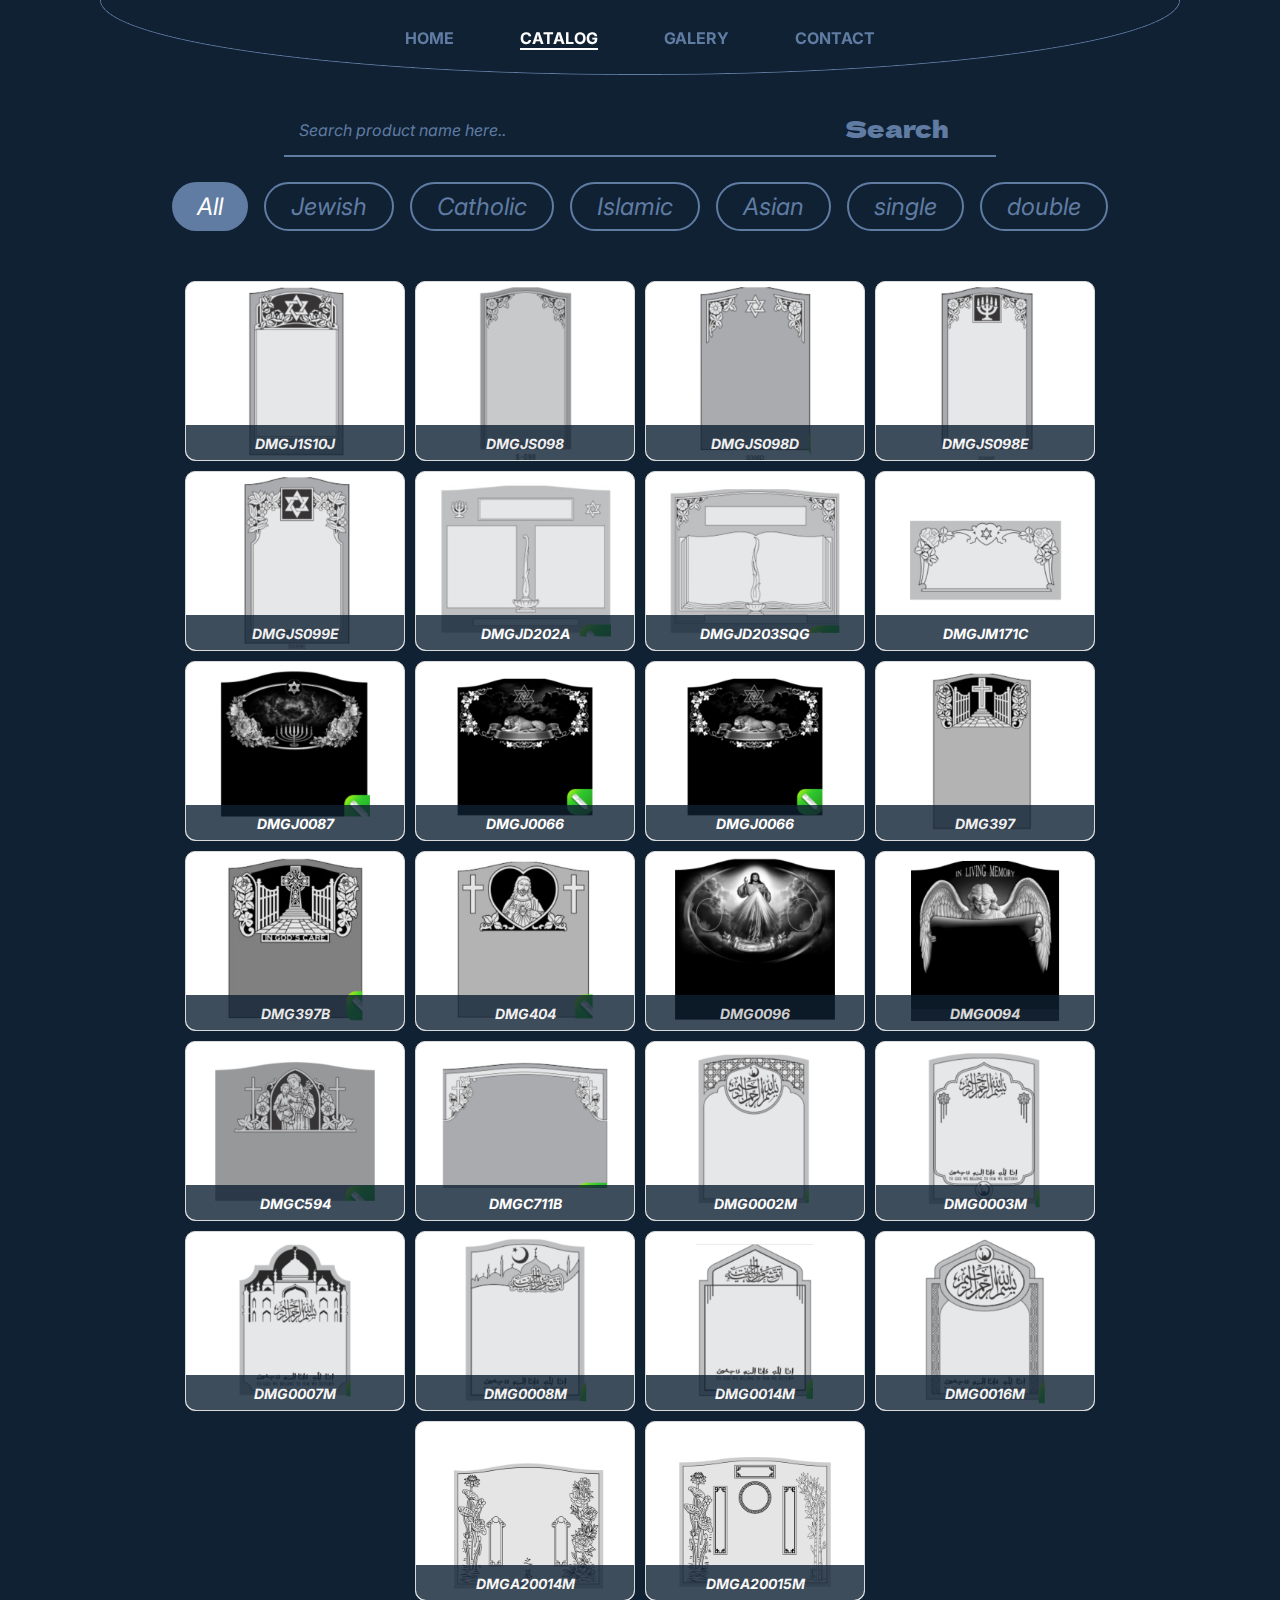
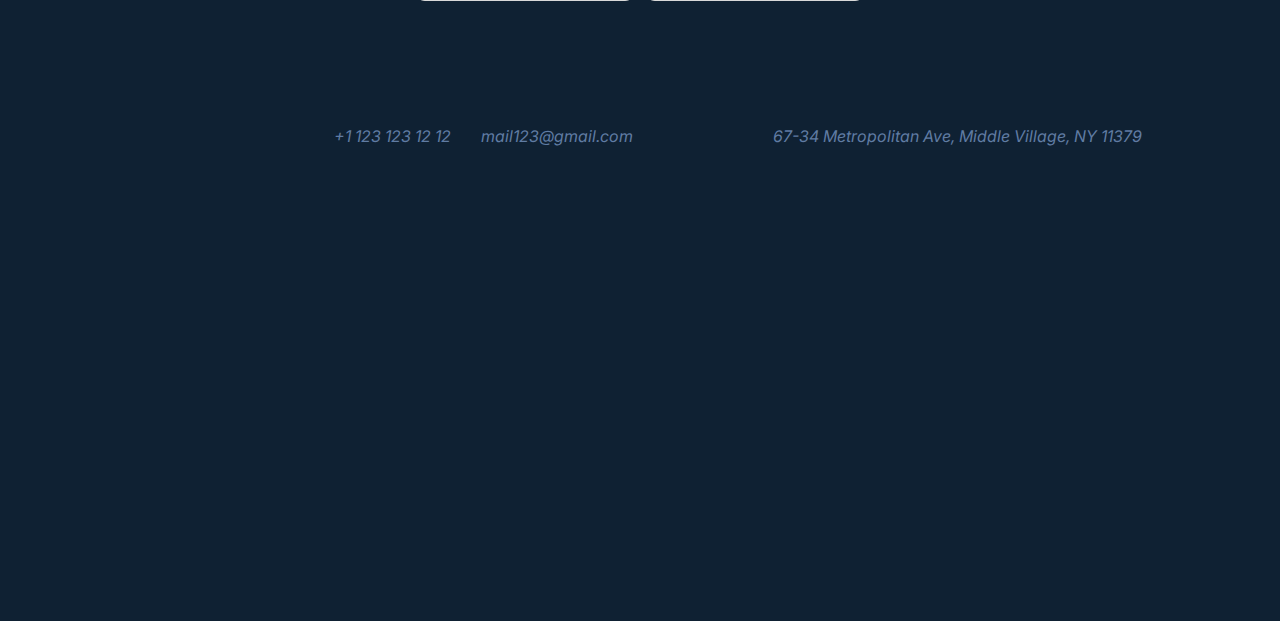
==== catalog.html @ 4e6a71ca "Ref V1.2.9-" ====
<!DOCTYPE html>
<html lang="en">
<head>
    <meta charset="UTF-8">
    <meta http-equiv="X-UA-Compatible" content="IE=edge">
    <meta name="viewport" content="width=device-width, initial-scale=1.0">
    <title>Catalog</title>

    <!-- GSAP LIBRARY | SCROLL -->
    <script src="./assets/libs/gsap/gsap.min.js" defer></script>
	<script src="./assets/libs/gsap/ScrollTrigger.min.js" defer></script>
	<script src="./assets/libs/gsap/ScrollSmoother.min.js" defer></script>
    <!-- PARALLAX SCROLLING -->
    <!-- <script src="./assets/js/scroll.js" defer></script> -->

    <!-- ICONS -->
    <link rel="stylesheet" href="https://cdnjs.cloudflare.com/ajax/libs/font-awesome/6.1.1/css/all.min.css"
        integrity="sha512-KfkfwYDsLkIlwQp6LFnl8zNdLGxu9YAA1QvwINks4PhcElQSvqcyVLLD9aMhXd13uQjoXtEKNosOWaZqXgel0g=="
        crossorigin="anonymous" referrerpolicy="no-referrer" />

    <!-- Resource of Page's Styles -->
    <link rel="stylesheet" href="./assets/styles/primary-styles.css">
    <link rel="stylesheet" href="./assets/styles/styles.css">
    <link rel="stylesheet" href="./assets/styles/home-responsive.css">
    <link rel="stylesheet" href="./assets/styles/primary-styles-responsive.css">
    <link rel="stylesheet" href="./assets/styles/catalog-page/catalog-page.css">
    <link rel="stylesheet" href="./assets/styles/catalog-page/catalog-page-responsive.css">
</head>
<body>
    <div class="wrapper">
        <div class="content">
            <header>
                <div class="header-wrapper">
                    <nav class="header-nav">
                        <ul>
                            <li>
                                <a class="primary-page-link" href="./index.html">home</a>
                            </li>
                            <li>
                                <a class="primary-page-link primary-active-page" href="./catalog.html">catalog</a>
                            </li>
                            <li>
                                <a class="primary-page-link" href="./galery.html">galery</a>
                            </li>
                            <li>
                                <a class="primary-page-link" href="./contact.html">contact</a>
                            </li>
                        </ul>
                    </nav>
                    <a href="./index.html">
                        <div class="logo" style="background-image: url(./assets/img/headerImgs/logo.png)"></div>
                    </a>
                    <button class="header-hamburger-btn">
                        <div class="hamburger-btn-bar"></div>
                    </button>
                    <nav class="mobile-nav">
                        <div class="mobile-nav-content">
                            <ul>
                                <li>
                                    <a class="primary-page-link" href="./index.html">home</a>
                                </li>
                                <li>
                                    <a class="primary-page-link primary-active-page" href="./catalog.html">catalog</a>
                                </li>
                                <li>
                                    <a class="primary-page-link" href="./galery.html">galery</a>
                                </li>
                                <li>
                                    <a class="primary-page-link" href="./contact.html">contact</a>
                                </li>
                            </ul>
                        
                            <div class="mobile-nav-social-links-container">
                                <div class="mobile-nav-social-links">
                                    <a href="#">
                                        <i class="fa-brands fa-youtube primary-icon"></i>
                                    </a>
                                    <a href="#">
                                        <i class="fa-brands fa-facebook primary-icon"></i>
                                    </a>
                                    <a href="#">
                                        <i class="fa-brands fa-instagram primary-icon"></i>
                                    </a>
                                </div>
                                <div class="mobile-nav-contact-container">
                                    <a class="mobile-nav-whatsup-caption" href="tel:+11231231212">
                                        <i class="fa-brands fa-whatsapp primary-icon"></i>
                                        +1 123 123 12 12
                                    </a>
                                    <a class="mobile-nav-email-caption" href="mailto:mail123@gmail.com">
                                        <i class="fa-regular fa-envelope primary-icon"></i>
                                        mail123@gmail.com
                                    </a>
                                </div>
                                <div class="mobile-nav-address-container">
                                    <a class="mobile-nav-address"
                                        href="https://www.google.com/maps/search/67-34+Metropolitan+Ave,+Middle+Village,+NY+11379/"
                                        target="_blank">
                                        <i class="fa-sharp fa-solid fa-location-dot primary-icon"></i>
                                        67-34 Metropolitan Ave, Middle Village, NY 11379</a>
                                </div>
                            </div>
                            <iframe class="mobile-nav-address-map"
                                src="https://www.google.com/maps/embed?pb=!1m18!1m12!1m3!1d1512.1294603953938!2d-73.89044471320442!3d40.71231630290286!2m3!1f0!2f0!3f0!3m2!1i1024!2i768!4f13.1!3m3!1m2!1s0x89c25e62aaedde8f%3A0xe4cf1dd9c9946255!2s67-34%20Metropolitan%20Ave%2C%20Middle%20Village%2C%20NY%2011379%2C%20USA!5e0!3m2!1sen!2sde!4v1678227033823!5m2!1sen!2sde"
                                width="600" height="450" style="border:0;" allowfullscreen="" loading="lazy"
                                referrerpolicy="no-referrer-when-downgrade"></iframe>
                        </div>
                    </nav>
                </div>
            </header>
            <div class="smooth-wrapper">
                <div class="smooth-content">
                    <main>
                        <section class="catalog-section">
                            <div class="search-box">
                                <input class="primary-search-bar" id="primary-search-bar" type="search"
                                    placeholder="Search product name here.." />
                                <button class="primary-search-btn" id="primary-search-btn">Search</button>
                            </div>
                            <div class="radio-btns-wrapper" id="buttons">
                                <button class="radio-btn" onclick="filterProduct('all')">All</button>
                                <button class="radio-btn" onclick="filterProduct('Jewish')">Jewish</button>
                                <button class="radio-btn" onclick="filterProduct('Catholic')">Catholic</button>
                                <button class="radio-btn" onclick="filterProduct('Islamic')">Islamic</button>
                                <button class="radio-btn" onclick="filterProduct('Asian')">Asian</button>
                                <button class="radio-btn" onclick="filterProduct('single')">single</button>
                                <button class="radio-btn" onclick="filterProduct('double')">double</button>
                            </div>
                            <div class="products-box" id="products-box">
                                <!-- <div class="product-card">
                                    <div class="product-img-box">
                                        <img class="product-img" src="./assets/img/catalogImgs/DMG0002M.jpg" alt="">
                                        <div class="product-img" style="background-image: url(./assets/img/catalogImgs/DMGA20015M.jpg)"></div>
                                    </div>
                                    <div class="product-caption-box">
                                        <p class="product-caption">DMG0002M</p>
                                        <p class="product-caption">black</p>
                                        <p class="product-caption">double</p>
                                        <p class="product-caption">buddhist</p>
                                        <p class="product-caption">width 32 inch</p>
                                    </div>
                                </div> -->
                            </div>
                            <div class="modal-container hide">
                                <div class="modal-bg"></div>
                                <div class="modal-content">
                                    <div class="modal-image-box">
                                        <div class="modal-image"></div>
                                    </div>
                                    <div class="modal-caption-box">
                                        <div class="div-modal-caption-couple">
                                            <p class="modal-subtitle">Product Code :</p>
                                            <p class="modal-caption modal-caption-code" id="modal-caption-code"></p>
                                        </div>
                                        <div class="div-modal-caption-couple">
                                            <p class="modal-subtitle">Category :</p>
                                            <p class="modal-caption modal-caption-category" id="modal-caption-category"></p>
                                        </div>
                                        <div class="div-modal-caption-couple">
                                            <p class="modal-subtitle">Product Name :</p>
                                            <p class="modal-caption modal-caption-name" id="modal-caption-name"></p>
                                        </div>
                                        <div class="div-modal-caption-couple">
                                            <p class="modal-subtitle">Product Type :</p>
                                            <p class="modal-caption modal-caption-type" id="modal-caption-type"></p>
                                        </div>
                                    </div>
                                    <i class="modal-close fa-solid fa-xmark"></i>
                                </div>
                            </div>
                        </section>
                    </main>
                    <footer>
                        <div class="footer-wrapper">
                            <div class="footer-social-links-container">
                                <div class="footer-social-links">
                                    <a href="#">
                                        <i class="fa-brands fa-youtube primary-icon"></i>
                                    </a>
                                    <a href="#">
                                        <i class="fa-brands fa-facebook primary-icon"></i>
                                    </a>
                                    <a href="#">
                                        <i class="fa-brands fa-instagram primary-icon"></i>
                                    </a>
                                </div>
                                <div class="footer-contact-container">
                                    <a class="whatsup-caption" href="tel:+11231231212">
                                        <i class="fa-brands fa-whatsapp primary-icon"></i>
                                        +1 123 123 12 12
                                    </a>                              
                                    <a class="email-caption" href="mailto:mail123@gmail.com">
                                        <i class="fa-regular fa-envelope primary-icon"></i>
                                        mail123@gmail.com
                                    </a>
                                </div>
                                <div class="footer-address-container">
                                    <a class="footer-address" href="https://www.google.com/maps/search/67-34+Metropolitan+Ave,+Middle+Village,+NY+11379/" target="_blank">
                                        <i class="fa-sharp fa-solid fa-location-dot primary-icon"></i>
                                        67-34 Metropolitan Ave, Middle Village, NY 11379</a>
                                </div>
                            </div>
                            <iframe class="footer-address-map" src="https://www.google.com/maps/embed?pb=!1m18!1m12!1m3!1d1512.1294603953938!2d-73.89044471320442!3d40.71231630290286!2m3!1f0!2f0!3f0!3m2!1i1024!2i768!4f13.1!3m3!1m2!1s0x89c25e62aaedde8f%3A0xe4cf1dd9c9946255!2s67-34%20Metropolitan%20Ave%2C%20Middle%20Village%2C%20NY%2011379%2C%20USA!5e0!3m2!1sen!2sde!4v1678227033823!5m2!1sen!2sde" width="600" height="450" style="border:0;" allowfullscreen="" loading="lazy" referrerpolicy="no-referrer-when-downgrade"></iframe>
                        </div>
                    </footer>
                </div>
            </div>
        </div>
    </div>
</body>
<!-- HEADER -->
<script src="./assets/js/header.js"></script>

<!-- CATALOG SCRIPT | CATALOG DATA -->
<script src="./assets/js/catalogPage/catalogData.js"></script>

<!-- HAMBURGER MENU -->
<script src="./assets/js/hamburgerMenu.js"></script>

</html>
---- assets/styles/primary-styles.css ----
@import url('https://fonts.googleapis.com/css2?family=Darker+Grotesque:wght@300;400;500;600;700;800;900&family=Dela+Gothic+One&family=Inter:wght@100;200;300;400;500;600;700;800;900&family=Lato:ital,wght@0,100;0,300;0,400;0,700;0,900;1,100;1,300;1,400;1,700;1,900&family=Lobster&family=Noto+Sans+Georgian:wght@100;200;300;400;500;600;700;800;900&family=Odibee+Sans&family=Oswald:wght@200;300;400;500;600;700&family=Poppins:ital,wght@0,100;0,200;0,300;0,400;0,500;0,600;0,700;0,800;0,900;1,100;1,200;1,300;1,400;1,500;1,600;1,700;1,800;1,900&display=swap');


:root {
    --primary-blue-dark: #0F2133;
    --primary-blue: #607CA3;
    --primary-blue-li: #A0B5D1;
    --primary-gray: #607ca380;
    --primary-white: #FFFFFF;
}

/*
 *  GLOBAL VARIABLES
 */

* {
    margin: 0;
    padding: 0;
    box-sizing: border-box;
}

body {
    background-color: var(--primary-blue-dark);
}

li {
    list-style: none;
}

a {
    text-decoration: none;
    cursor: pointer;
}

button {
    cursor: pointer;
}

.primary-active-page {
    color: #ffffff !important;
    border-bottom: 2px solid #ffffff;
}

main {
    margin-top: 75px;
}

.d-flex {
    display: flex;
}

.overflow-h {
    overflow: hidden;
}

/*
 *  PRIMARY LINKS
 */

.primary-page-link {
    font-family: 'Inter';
    font-style: normal;
    font-weight: 700;
    font-size: 16px;
    text-transform: uppercase;

    color: var(--primary-blue);
}

/*
 *  PRIMARY TITLES
 */

.primary-title {
    font-family: 'Dela Gothic One';
    font-style: normal;
    font-weight: 400;
    font-size: 64px;
    line-height: 68px;
    text-transform: capitalize;

    color: var(--primary-blue);
}

.primary-title-lil {
    font-family: 'Dela Gothic One';
    font-style: normal;
    font-weight: 400;
    font-size: 24px;
    line-height: 55px;

    color: var(--primary-blue);
}


/*
 *  PRIMARY CAPTIONS
 */

.primary-caption {
    font-family: 'Darker Grotesque';
    font-style: normal;
    font-weight: 400;
    font-size: 24px;
    letter-spacing: 0.07em;
    
    color: var(--primary-blue);
}

.primary-caption-lil {
    font-family: 'Inter';
    font-style: italic;
    font-weight: 700;
    font-size: 16px;
    line-height: 20px;

    color: var(--primary-blue-li);
}

.primary-caption-lil-dark {
    font-family: 'Inter';
    font-style: italic;
    font-weight: 700;
    font-size: 16px;
    line-height: 20px;

    color: var(--primary-blue-dark);
}

.primary-caption-dark {
    font-family: 'Darker Grotesque';
    font-style: normal;
    font-weight: 600;
    font-size: 24px;
    line-height: 30px;
    color: var(--primary-blue-dark);
}

/*
 *  PRIMARY SEARCH BARS
 */

.primary-seacrh-bar-1 {
    width: 100%;
    padding: 5px 15px;
    box-shadow: inset 4px 4px 4px rgba(0, 0, 0, 0.25);
    border-radius: 18px;
    
    font-size: 20px;
    color: var(--primary-blue);
    outline: none;
}

.primary-seacrh-bar-1::placeholder {
    font-family: 'Inter';
    font-style: italic;
    font-weight: 400;
    font-size: 18px;
    color: var(--primary-blue);
}

.primary-search-bar {
    -webkit-appearance: none;
    -webkit-border-radius: 0;
    width: 50%;
    padding: 15px 15px;
    border: none;
    border-bottom: 2px solid var(--primary-blue);
    outline: none;
    background-color: transparent;

    font-family: 'Inter';
    font-weight: 400;
    font-size: 16px;
    color: var(--primary-white);
}

.primary-search-bar::placeholder {
    font-family: 'Inter';
    font-style: italic;
    font-weight: 400;
    font-size: 16px;
    color: var(--primary-blue);
}

.primary-search-bar:focus {
    border-bottom: 2px solid var(--primary-white);
}

/*
 *  PRIMARY BUTTONS
 */

 .primary-btn-1 {
    padding: 10px 25px;
    border: 2px solid var(--primary-white);
    filter: drop-shadow(4px 4px 10px rgba(0, 0, 0, 0.25));
    border-radius: 28px;
    background: transparent;

    font-family: 'Inter';
    font-style: italic;
    font-weight: 400;
    font-size: 24px;
    line-height: 29px;
    color: var(--primary-white);
}

.primary-search-btn {
    width: 200px;
    border: none;
    border-bottom: 2px solid var(--primary-blue);

    font-family: 'Dela Gothic One';
    font-style: normal;
    font-weight: 400;
    font-size: 24px;
    line-height: 55px;

    background-color: transparent;
    color: var(--primary-blue);
    cursor: pointer;
}

.primary-search-btn:hover {
    border-color: var(--primary-white);
    color: var(--primary-white);
}

.radio-btn {
    padding: 8px 25px;
    border: 2px solid var(--primary-blue);
    border-radius: 25px;
    background-color: transparent;

    font-family: 'Inter';
    font-style: italic;
    font-weight: 400;
    font-size: 24px;
    color: var(--primary-blue);
    cursor: pointer;
}

.radio-btn:hover {
    border-color: var(--primary-white);
    color: var(--primary-white);
}

.radio-btn-active {
    background-color: var(--primary-blue);
    color: var(--primary-white);
    border: none;
}

/*
 * PRIMARY SLOGANS IMAGES
 */

.primary-slogan-img {
    width: 50px;
}

/* PRIMARY SLOGAN CAPTIONS */

.primary-slogan-caption {
    font-family: 'Inter';
    font-weight: 400;
    font-size: 16px;
    font-style: italic;
    text-transform: uppercase;
    line-height: 20px;

    color: var(--primary-blue);
}


/* 
 *  PRIMARY ICONS
 */

.primary-icon {
    font-size: 20px;
    color: var(--primary-blue);
    cursor: pointer;
}
---- assets/styles/styles.css ----
:root {
	--index: calc(1vw + 1vh);
	--transition: transform .75s cubic-bezier(.75, .5, 0, 1);
}

/*
 *  GLOBAL VARIABLES
 */

/* SLOGANS */

.slogans-container {
    padding: 0 50px;
    display: flex;
    flex-direction: row;
    gap: 170px;
}

.slogan-box {
    display: flex;
    flex-direction: column;
    justify-content: flex-start;
    align-items: center;
    gap: 10px;

    text-align: center;
}

* {
    margin: 0;
    padding: 0;
    box-sizing: border-box;
}

main {
    display: flex;
    flex-direction: column;
    justify-content: center;
    align-items: center;

}

/*
 * HEADER
 */

header {
    width: 100%;
    height: 75px;
    position: fixed;
    top: 0;
    z-index: 3;
    transition: transform 0.2s ease-out;
}

header.header-hide {
    transform: translateY(-100%);
    transition: transform 0.2s ease-out;
}
  

.header-wrapper {
    width: 100%;
    height: 100%;

    display: flex;
    justify-content: center;
    align-items: center;
}

.header-nav {
    width: 1080px;
    height: 100%;

    background-image: url('../img/headerImgs/halfEllipse copy.png');
    background-size: contain;
    background-repeat: no-repeat;
    background-position: center;

    display: flex;
    justify-content: center;
    align-items: center;
}

.header-nav ul {
    display: flex;
    flex-direction: row;
    gap: 66px;
}

.mobile-nav {
    min-height: 100vh;
    padding: 100px 0;
    background-color: var(--primary-blue-dark);

    display: none;
    flex-direction: column;
    align-items: center;
    justify-content: center;

    position: fixed;
    left: 100%;
    top: 0;
    bottom: 0;
    right: 0;

    z-index: 10;
    -webkit-transition: 0.4s;
    transition: 0.4s;
}

.mobile-nav.is-active {
    left: 0
}

.mobile-nav ul {
    width: 100%;
}

.mobile-nav ul a {
    display: block;
    width: 100%;
    max-width: 200px;
    margin: 0 auto 16px;
    text-align: center;
    padding: 12px 16px;
    background-color: var(--primary-gray);
    color: #FFF;
    text-decoration: none;
    transform: var(--scrollTop);
}

.mobile-nav ul a:hover {
    background-color: var(--primary-blue-li);
}

.mobile-nav-content  {
    width: 100%;

    display: flex;
    flex-direction: column;
    align-items: center;
    justify-content: center;
    gap: 35px;

    position: fixed;
}

.mobile-nav-social-links-container {
    display: flex;
    flex-direction: column;
    justify-content: center;
    align-items: center;
    gap: 25px;
}

.mobile-nav-social-links {
    display: flex;
    justify-content: center;
    align-items: center;
    gap: 25px;
}

.mobile-nav-contact-container {
    display: flex;
    flex-wrap: wrap;
    justify-content: center;
    align-items: center;
    gap: 10px;
}

.mobile-nav-whatsup-caption,
.mobile-nav-email-caption {
    display: flex;
    justify-content: center;
    align-items: center;
    gap: 5px;
}

.mobile-nav-whatsup-caption,
.mobile-nav-email-caption,
.mobile-nav-address {
    font-family: 'Inter';
    font-style: italic;
    font-weight: 400;
    font-size: 16px;
    line-height: 19px;
    text-align: center;
    color: var(--primary-blue);
}

.mobile-nav-address-container {
    display: flex;
    justify-content: center;
    align-items: center;

}

.mobile-nav-address-map {
    width: 100%;
    height: 250px;
}

/* PAGE LOGO */

.logo {
    display: none;
    width: 50px;
    height: 35px;

    background-size: cover;
    background-repeat: no-repeat;
    background-position: center;
    position: relative;
    z-index: 11;
}

/* HAMBURGER BUTTON */

.header-hamburger-btn {
    position: relative;
    display: none;
    width: 35px;
    cursor: pointer;
    -webkit-appearance: none;
    -moz-appearance: none;
    appearance: none;
    background: none;
    outline: none;
    border: none;
    z-index: 11;
}

.header-hamburger-btn .hamburger-btn-bar,
.header-hamburger-btn:after,
.header-hamburger-btn:before {
    content: '';
    display: block;
    width: 100%;
    height: 5px;
    background-color: #FFF;
    margin: 6px 0px;
    -webkit-transition: 0.4s;
    transition: 0.4s
}

.header-hamburger-btn.is-active:before {
    -webkit-transform: rotate(-45deg) translate(-8px, 6px);
    transform: rotate(-45deg) translate(-8px, 6px)
}

.header-hamburger-btn.is-active:after {
    -webkit-transform: rotate(45deg) translate(-9px, -8px);
    transform: rotate(45deg) translate(-9px, -8px)
}

.header-hamburger-btn.is-active .hamburger-btn-bar {
    opacity: 0
}


/*
 *  HOME SECTION
 */

.home-section {
    width: 100%;
    height: 1080px;

    display: flex;
    flex-direction: column;
    justify-content: flex-start;
    align-items: center;

    position: relative;
}

.home-section::after {
    content: '';
    width: 100%;
    height: 100%;

    background-image: url(../img/parallaxBackground/sky-front.png);
    background-size: cover;
    background-repeat: no-repeat;
    background-position: center;


    position: absolute;
    bottom: -1.5px;
	
    z-index: 1;
}

/* .home-section::after {
    content: '';
    width: 100%;
    height: 100px;

    position: absolute;
    bottom: -0.5px;

    background: linear-gradient(to top, var(--primary-blue-dark), transparent);
    z-index: 1000;
} */

/* HOME SECTION BACKGROUND | PARALLAX SCROLL */

.home-section-backgorund-container {
    width: 100%;
    height: 1080px;

    display: flex;
    justify-content: center;
    align-items: center;

    overflow: hidden;
    position: absolute;
    z-index: -1;
}
/* 
.home-section-backgorund-container::before {
    content: '';
    width: 100%;
    height: 100%;

    background-image: url(../img/parallaxBackground/sky-front.png);
    background-size: cover;
    background-repeat: no-repeat;
    background-position: center;


    position: absolute;
    bottom: -0.5px;
	
    z-index: 1000;
}

.home-section-backgorund-container::after {
    content: '';
    width: 100%;
    height: 100px;

    position: absolute;
    bottom: -0.5px;

    background: linear-gradient(to top, var(--primary-blue-dark), transparent);
    z-index: 1000;
} */


.parallax-layer {
    width: 100%;
    height: 100%;

    background-size: cover;
    background-repeat: no-repeat;
    background-position: center;
    will-change: transform;

    position: absolute;
    
}

.layer-base {
    transition: var(--transition);
    transform: translate3d(0, calc(var(--scrollTop) / 2), 0);
}

.layer-logo {
    transition: var(--transition);
    transform: translate3d(0, calc(var(--scrollTop) / 1.5), 0);
}

.layer-middle {
    transition: var(--transition);
    transform: translate3d(0, calc(var(--scrollTop) / 5), 0);
}

/* INTRO */

.intro-wrapper {
    margin: 80px 0;

    display: flex;
    flex-wrap: wrap;
    justify-content: center;
    align-items: center;
    gap: 200px;

    z-index: 2;
}

.intro-title-box {
    width: 450px;
    display: flex;
    flex-direction: column;
    align-items: flex-start;
    justify-content: flex-start;
    gap: 8px;
}

.intro-search-bar-box {
    width: 450px;
    display: flex;
    flex-direction: column;
    justify-content: flex-start;
    align-items: flex-start;
    gap: 16px;
}

.intro-caption-box {
    display: flex;
    flex-direction: column;
    justify-content: center;
    align-items: flex-start;
    gap: 24px;
}

/*
 *  CATALOG SECTION
 */

.tombstone-section {
    width: 100%;
    display: flex;
    flex-direction: column;
    justify-content: center;
    align-items: center;

    position: relative;
}

.tombstone-section-wrapper {
    width: 100%;
    margin: 50px 0;

    display: flex;
    flex-direction: column;
    justify-content: center;
    align-items: center;
    
    gap: 150px;
}

/* TOMBSTONE CONTAINER */

.tombstone-slide-container {
    width: 100%;
    display: flex;
    flex-direction: column;
    justify-content: center;
    align-items: center;

    text-align: center;
}

.tombstone-title-box {
    display: flex;
    flex-direction: column;
    justify-content: center;
    align-items: center;
}

/* TOMBSTONE SECTION DESCRIPTION */

.tombstone-section-description {
    max-width: 1200px;
    width: 100%;

    display: flex;
    flex-direction: row;
    flex-wrap: wrap;
    justify-content: center;
    align-items: flex-start;
    gap: 170px;
}

.galary-description-box,
.catalog-description-box {
    /* flex-basis: 50%; */
    max-width: 500px;
    display: flex;
    flex-direction: column;
    gap: 25px;
}

/*
 *  ABOUT OFFICE SECTION
 */

.about-office-section {
    width: 100%;
    height: 890px;
    position: relative;
}

.about-office-wrapper {
    width: 100%;
    height: 100%;
    display: flex;
    justify-content: flex-end;
    align-items: flex-start;

}

.about-office-background {
    width: 100%;
    height: 100%;

    background-size: cover;
    background-repeat: no-repeat;
    background-position: center;

    position: absolute;
    z-index: -1;
}

.about-office-content {
    padding: 60px 160px 0;

    display: flex;
    flex-wrap: wrap;
    flex-direction: row;
    justify-content: center;
    align-items: center;

    gap: 50px;
}

.about-office-title-container {
    width: 580px;

    display: flex;
    flex-direction: column;
    justify-content: flex-start;
    align-items: flex-start;

    /* text-align: center; */
}

.about-office-title {
    font-family: 'Dela Gothic One';
    font-style: normal;
    font-weight: 400;
    font-size: 24px;
    line-height: 55px;

    color: var(--primary-white);
}

.about-office-caption {
    font-family: 'Darker Grotesque';
    font-style: normal;
    font-weight: 600;
    font-size: 24px;
    line-height: 30px;
    color: var(--primary-white);
}

.working-hours-container {
    width: 350px;
    height: 250px;
    display: flex;
}

.working-hours {
    width: 100%;
    height: 100%;

    background-size: cover;
    background-repeat: no-repeat;
    background-position: center;
}

.home-working-hours-color {
    background-image: url(.././img/workingHours/workingHours-white.png);
    background-size: cover;
    background-repeat: no-repeat;
    background-position: center;
}

/*
 *  DESIGN SECTION
 */

.design-section {
    width: 100%;
    height: 100%;
}

.design-section-wrapper {
    width: 100%;
    height: 100%;
    padding: 70px 0;
    display: flex;
    justify-content: center;
    align-items: center;
}

.design-section-content {
    display: flex;
    flex-direction: column;
    justify-content: center;
    align-items: center;
    gap: 70px;
}

.design-box {
    padding: 0 50px;
    display: flex;
    flex-wrap: wrap;
    justify-content: center;
    gap: 150px;
}

.monument-cotainer {
    display: flex;
    flex-direction: column;
    justify-content: center;
    align-items: center;
}

.design-title-container {
    display: flex;
    flex-direction: column;
    justify-content: flex-start;
    align-items: flex-start;
    
    gap: 30px;
}

.design-caption {
    inline-size: 500px;
    overflow-wrap: break-word;
}

/*
 *  FOOTER
 */

.footer-wrapper {
    width: 100%;
    /* margin: 75px 0; */
    padding: 75px 0;
    display: flex;
    flex-direction: column;
    gap: 50px;
}

.footer-social-links-container {
    padding: 0 70px;
    display: flex;
    flex-direction: row;
    justify-content: center;
    align-items: center;
    gap: 140px;
}

.footer-social-links,
.footer-contact-container {
    display: flex;
    justify-content: center;
    align-items: center;
    gap: 25px;
}

.footer-contact-container {
    flex-wrap: wrap;
}

.whatsup-caption, 
.email-caption {
    display: flex;
    flex-direction: row;
    justify-content: center;
    align-items: center;
    gap: 5px;
}

.whatsup-caption, 
.email-caption,
.footer-address {
    font-family: 'Inter';
    font-style: italic;
    font-weight: 400;
    font-size: 16px;
    line-height: 19px;
    text-align: center;
    color: var(--primary-blue);

    
}

.footer-address-container {
    display: flex;
    justify-content: center;
    align-items: center;
}

.footer-address {
    min-inline-size: 175px;
}

.footer-address-map {
    width: 100%;
    height: 350px;
}
---- assets/styles/home-responsive.css ----
@media(max-width: 1080px) {
    header {
        position: fixed;
        z-index: 10;
    }
    .header-wrapper {
        padding: 0 20px;
        justify-content: space-between;
    }
    .header-nav {
        display: none;
    }

    .mobile-nav {
        display: block;
    }

    .logo {
        display: block;
    }
    
    .header-hamburger-btn {
        display: block;
    }

    .about-office-wrapper {
        justify-content: center;
        align-items: flex-start;
    }
    
    .about-office-content {
        padding: 60px 0 0;
    }
}

@media(max-width: 820px) {
    .slogans-container {
        gap: 90px;
    }

    .footer-social-links-container {
        flex-direction: column;
        gap: 25px;
    }

    .footer-contact-container {

    }
}

@media(max-width: 390px) {
    /* SLOGAN CONTAINER | SLOGAN BOX */
    .slogans-container {
        padding: 0;
        gap: 32px;
    }

    .slogan-box {
        width: 82px;
    }

    /* HEADER */
    .header-btn-wrapper {
        margin-right: 16px; 
        display: flex;
    }

    /* HOME SECTION */
    .home-section {
        height: 100%;
    }

    .home-section::after {
        height: 460px;
        top: 1.5px;
        bottom: auto;
    }

    .home-section-backgorund-container {
        height: 460px;
        position: relative;
    }

    .mobile-nav  {
        padding: 70px 0;
    }

    .mobile-nav ul a {
        max-width: 160px;
        padding: 10px 16px;
    }

    .mobile-nav-content {
        gap: 20px;
    }

    .mobile-nav-social-links-container {
        gap: 20px;
    }

    .mobile-nav-address-map {
        height: 230px;
    }

    .intro-wrapper {
        margin: 10px 0 0;
    }

    .intro-title-box {
        display: none;
    }

    .intro-search-bar-box {
        width: 250px;
        justify-content: center;
        align-items: center;
    }
    
    .intro-caption-box {
        align-items: center;
        text-align: center;
    }
    
    /* TOMBSTONE SECTION */
    .tombstone-section-wrapper{
        margin: 66px 0 30px;
        gap: 30px;
    }

    .tombstone-section-description {
        gap: 15px;
    }

    .galary-description-box,
    .catalog-description-box {
        width: 290px;
        gap: 5px;
    }

    /* ABOUT OFFICE SECTION */
    .about-office-section {
        height: 100%;
    }

    .about-office-background {
        height: 350px;
        background-position: 5%;
    }

    .about-office-content {
        padding: 75px 0 0;
        flex-direction: column;
        align-items: center;
        justify-content: flex-start;
    }

    .about-office-title-container {
        width: 320px;
        align-items: flex-end;
        justify-content: center;
        gap: 35px;
    }
    
    .about-office-title {
        font-size: 24px;
        line-height: 30px;
        color: var(--primary-white);
        inline-size: 110px;
        overflow-wrap: break-word;
        text-align: center;
    }

    .about-office-caption {
        font-size: 12px;
        line-height: 12px;
        color: white;
        inline-size: 320px;
        overflow-wrap: break-word;
    }

    .working-hours-container {
        width: 250px;
        height: 180px;
    }

    .home-working-hours-color {
        background-image: url(.././img/workingHours/workingHours-primary-blue.png);
    }



    /* DESIGN SECTION */
    .design-box {
        padding: 0;
        flex-direction: column;
        align-items: center;
        gap: 35px;
    }

    .design-section-wrapper {
        padding-bottom: 30px;;
    }
    
    .design-section-content {
        gap: 40px;
    }
    
    .design-caption {
        inline-size: 300px;
    }
    
    /* FOOTER */
    .footer-wrapper {
        padding: 50px 0;
        gap: 25px;
    }

    .footer-social-links-container {
        flex-direction: column-reverse;
        gap: 30px;
    }
    
    .footer-social-links {
        gap: 40px;
    }

    .footer-contact-container {
        flex-direction: column-reverse;
        align-items: center;
    }

    .footer-address {
        inline-size: 300px;
    }

    .footer-location-img {
        height: 300px;

        background-position: 75%;
    }
}
---- assets/styles/primary-styles-responsive.css ----
@media(max-width: 1080px) {
    .primary-active-page {
        border: 2px solid var(--primary-white);
        background-color: var(--primary-gray) !important;
    }

    .radio-btn {
        padding: 6px 22px;
        font-size: 18px;
    }
}

@media(max-width: 390px) {
    .primary-title {
        font-size: 24px;
        line-height: 55px;
    }

    .primary-title-lil {
        font-size: 20px;
        line-height: 40px;
    }

    .primary-caption {
        font-size: 14px;
        line-height: 20px;
    }

    .primary-slogan-img {
        width: 42px;
    }

    .primary-slogan-caption {
        font-size: 10px;
        line-height: 12px;
        display: flex;
    }

    .primary-icon {
        font-size: 18px;
    }  

    .primary-search-btn {
        width: 140px;
        font-size: 18px;
    }

    .radio-btn {
        padding: 4px 16px;
        font-size: 16px;
    }

    .primary-search-bar {
        width: 100%;
        padding: 10px;
    }

    .primary-search-bar::placeholder {
        font-size: 14px;
    }

    .primary-page-link {
        font-size: 14px;
    }
}
---- assets/styles/catalog-page/catalog-page.css ----
/*
 *  CATALOG PAGE SEARCH BAR BOX
 */

.catalog-section {
    padding: 0 10%;
}

.search-box {
    width: 100%;
    margin: 25px 0;
    display: flex;
    flex-direction: row;
    justify-content: center;
    align-items: flex-end;
}

.radio-btns-wrapper {
    display: flex;
    flex-direction: row;
    justify-content: center;
    gap: 16px;
    flex-wrap: wrap;
}

.products-box {
    margin: 50px 0;
    display: flex;
    flex-direction: row;
    flex-wrap: wrap;
    justify-content: center;
    align-items: center;
    gap: 10px;
}

.product-card {
    width: 220px;
    height: 180px;
    background-color: var(--primary-white);
    border: 1px solid #D9D9D9;
    border-radius: 10px;
    cursor: pointer;
    

    display: flex;
    flex-direction: column;
    justify-content: flex-end;
    align-items: center;

    position: relative;
}

.product-img-box {
    width: 100%;
    height: 100%;
    border-radius: 10px;
    display: flex;
}

.product-img {
    width: 100%;
    height: 100%;

    background-size: contain;
    background-repeat: no-repeat;
    background-position: center;
}

.product-caption-box {
    width: 100%;
    height: 35px;
    padding: 10px;
    /* height: 50%; */
    border-radius: 0px 0px 10px 10px;
    background-color: var(--primary-blue-dark);
    opacity: 80%;

    display: flex;
    flex-direction: column;
    justify-content: flex-start;
    align-items: center;
    gap: 5px;
    position: absolute;
    bottom: 0;
    overflow: hidden;

    transition: .5s;

}

.product-caption {
    font-family: 'Inter';
    font-style: italic;
    font-weight: 700;
    font-size: 14px;
    text-align: center;

    color: var(--primary-white);
}

.active {
    background-color: var(--primary-blue);
    border: none;
    color: var(--primary-white);
}

.hide {
    display: none !important;
}

/* 
 *  HOVERS
 */

.product-card:hover .product-caption-box {
    height: 70%;
}

.modal-container {
    width: 100%;
    height: 100%;
    
    display: flex;
    justify-content: center;
    align-items: center;

    position: fixed;
    top: 0;
    left: 0;
    right: 0;
    bottom: 0;
    z-index: 3;

    overflow-y: scroll;
}

.modal-bg {
    width: 100%;
    height: 100%;
    background-color: rgba(15, 33, 51, .7);

    position: absolute;
}

.modal-content {
    width: 100%;
    height: 100%;
    max-width: 960px;
    max-height: 540px;
    padding: 0 50px;
    border-radius: 10px;
    border: 2px solid var(--primary-blue-li);

    background-color: var(--primary-white);
    display: flex;
    justify-content: center;
    align-items: center;
    gap: 50px;

    position: relative;
}

.modal-image {
    width: 300px;
    height: 450px;
    border-radius: 10px;
    border: 2px solid var(--primary-blue-dark);

    background-size: cover;
    background-repeat: no-repeat;
    background-position: center;
}

.modal-caption-box {
    display: flex;
    flex-direction: column;
}

.div-modal-caption-couple {
    padding: 10px;
    border-bottom: 2px solid var(--primary-blue-li);
    display: flex;
    flex-direction: column;
    gap: 5px;
}

.div-modal-caption-couple:last-of-type {
    border-bottom: none;
}

.modal-subtitle {
    font-family: 'Dela Gothic One';
    font-style: normal;
    font-weight: 400;
    font-size: 24px;

    color: var(--primary-blue);
}

.modal-caption {
    font-family: 'Dela Gothic One';
    font-style: normal;
    font-weight: 400;
    font-size: 18px;

    color: var(--primary-blue-dark);
}

.modal-close {
    font-size: 38px;
    color: var(--primary-blue-dark);
    text-align: center;
    position: absolute;
    top: 25px;
    right: 25px;

    cursor: pointer;
}
---- assets/styles/catalog-page/catalog-page-responsive.css ----
@media(max-width: 1080px) {
    .product-card {
        width: 180px;
        height: 150px;
    }

    .product-caption-box {
        display: none;
    }

    .modal-content {
        max-width: 680px;
        max-height: 530px;
    }

    .modal-image {
        width: 280px;
        height: 360px;
    }

    .modal-subtitle {
        font-size: 18px;
    }

    .modal-caption {
        font-size: 16px;
    }
}

@media(max-width: 390px) {
    .product-card {
        width: 140px;
        height: 120px;
    }
    
    .modal-content {
        max-width: 360px;
        max-height: 620px;
        padding: 0 20px;
        
        flex-direction: column;
        gap: 15px;
    }

    .modal-image {
        width: 200px;
        height: 300px;
    }

    .modal-subtitle {
        font-size: 14px;
    }
    
    .modal-caption {
        font-size: 12px;
    }

    .modal-close {
        font-size: 30px;

        top: 15px;
        right: 20px;
    }
}
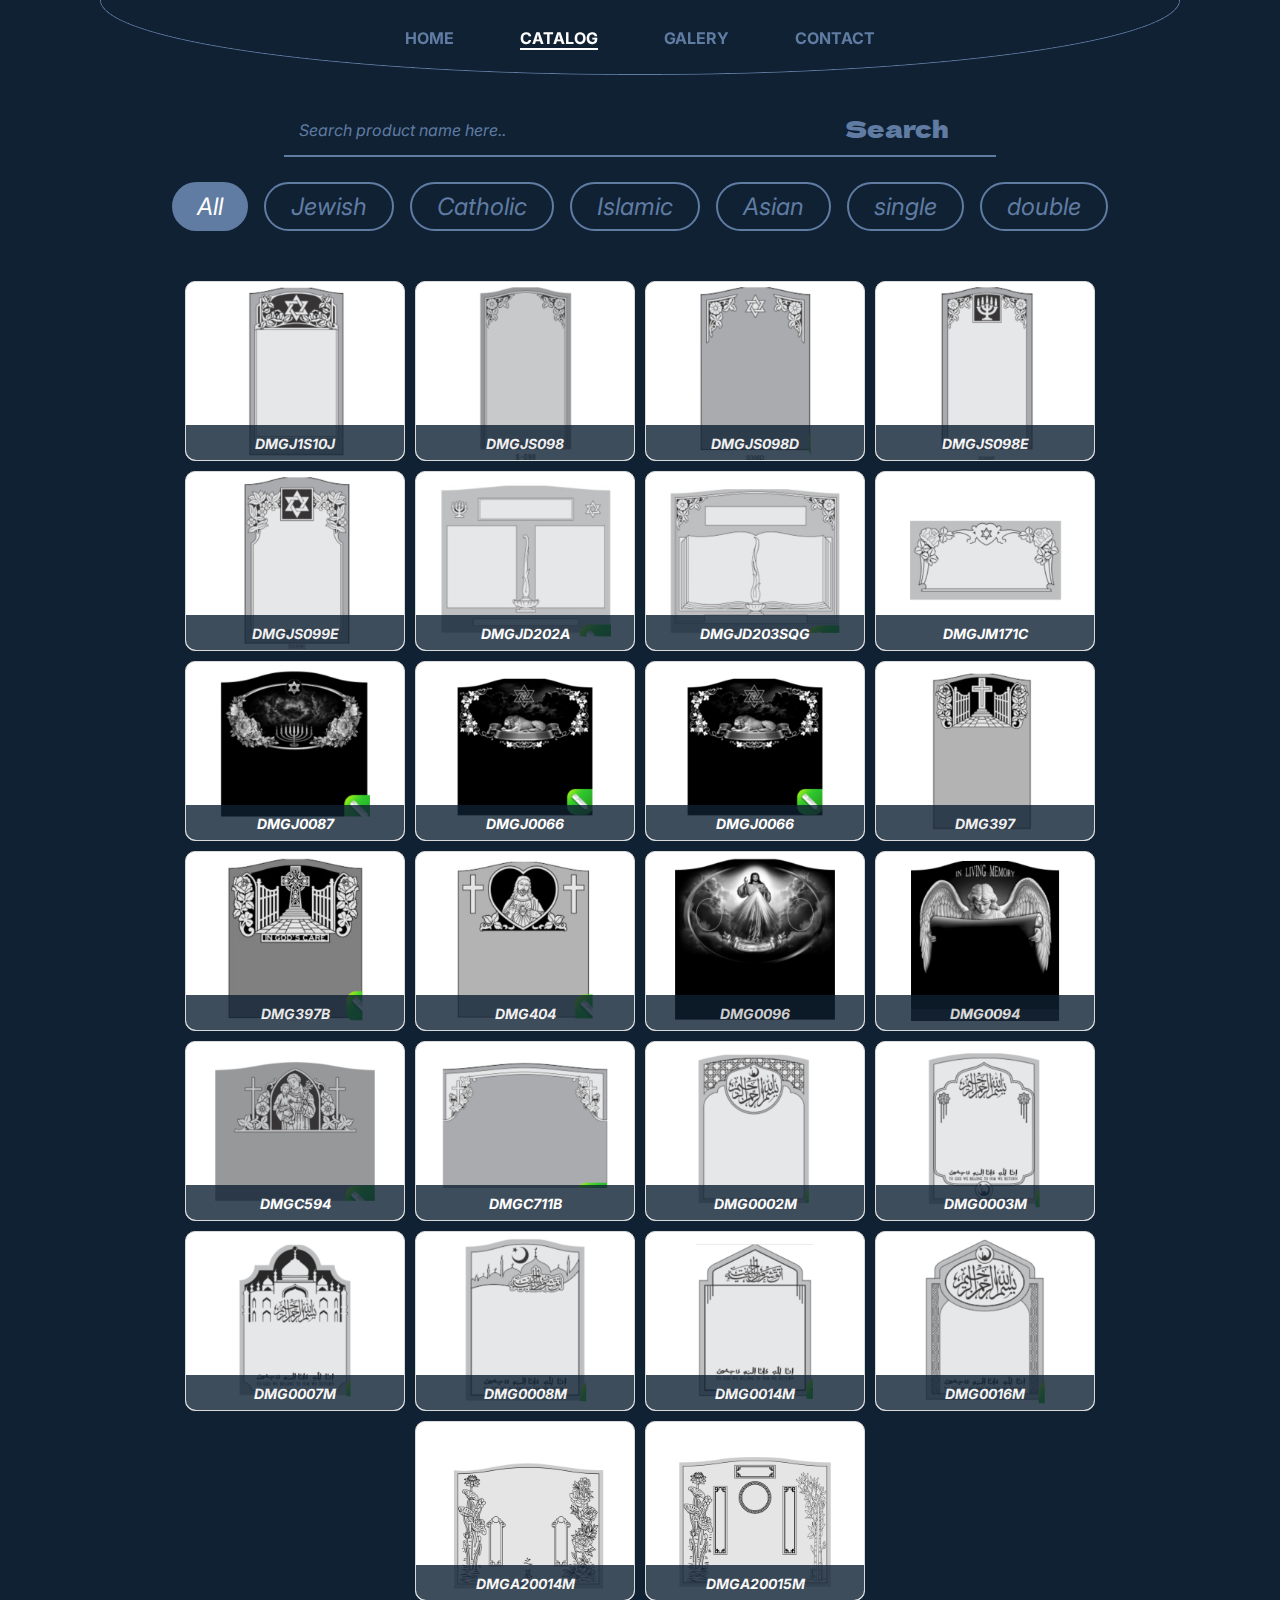
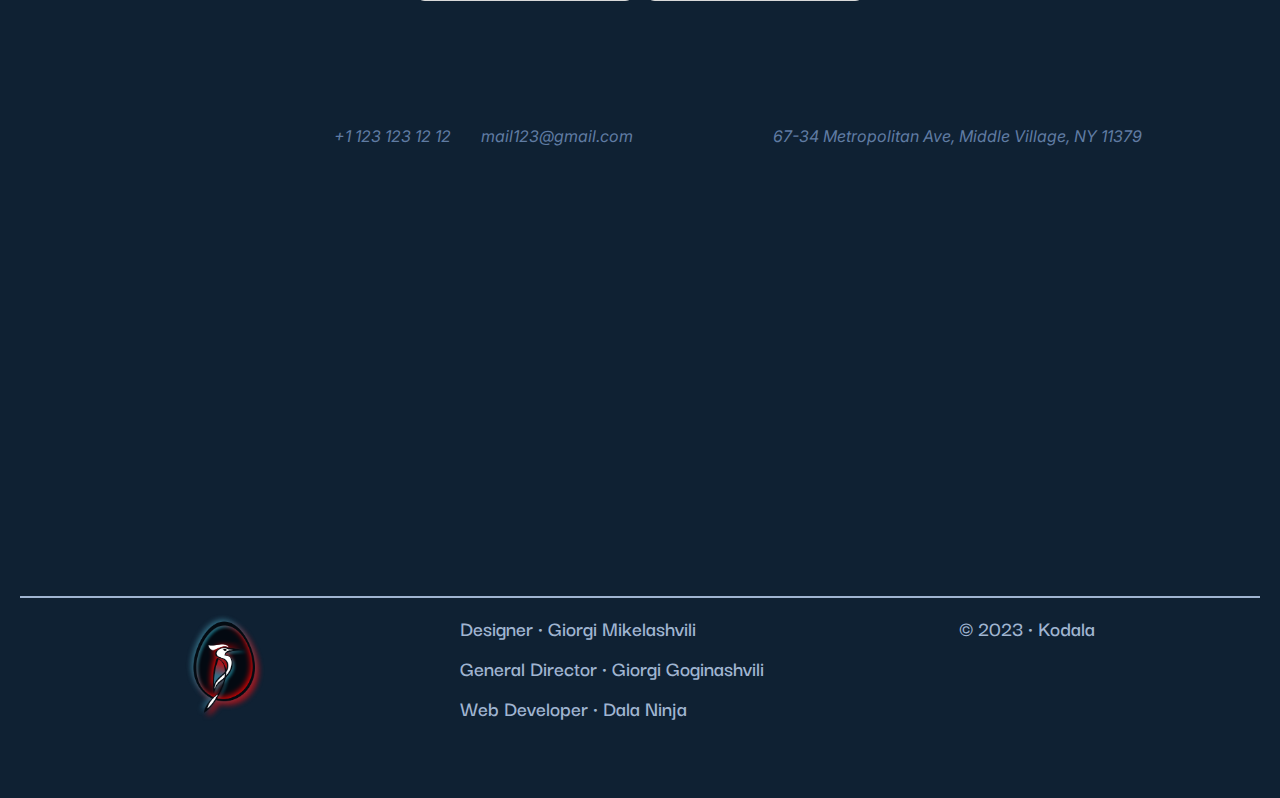
==== commit 92df35d1: "Ref V1.3.0" ====
--- a/catalog.html
+++ b/catalog.html
@@ -201,6 +201,15 @@
                                 </div>
                             </div>
                             <iframe class="footer-address-map" src="https://www.google.com/maps/embed?pb=!1m18!1m12!1m3!1d1512.1294603953938!2d-73.89044471320442!3d40.71231630290286!2m3!1f0!2f0!3f0!3m2!1i1024!2i768!4f13.1!3m3!1m2!1s0x89c25e62aaedde8f%3A0xe4cf1dd9c9946255!2s67-34%20Metropolitan%20Ave%2C%20Middle%20Village%2C%20NY%2011379%2C%20USA!5e0!3m2!1sen!2sde!4v1678227033823!5m2!1sen!2sde" width="600" height="450" style="border:0;" allowfullscreen="" loading="lazy" referrerpolicy="no-referrer-when-downgrade"></iframe>
+                            <div class="footer-copy-container">
+                                <div class="footer-kodala-logo" style="background-image: url(./assets/img/kodala-logo.png);"></div>
+                                <div class="footer-creators-box">
+                                    <p class="footer-creator-text">Designer • Giorgi Mikelashvili</p>
+                                    <p class="footer-creator-text">General Director • Giorgi Goginashvili</p>
+                                    <p class="footer-creator-text">Web Developer • Dala Ninja</p>
+                                </div>
+                                <p class="footer-copy-text">© 2023 • Kodala</p>
+                            </div>
                         </div>
                     </footer>
                 </div>
--- a/assets/styles/primary-styles.css
+++ b/assets/styles/primary-styles.css
@@ -39,10 +39,6 @@
 .primary-active-page {
     color: #ffffff !important;
     border-bottom: 2px solid #ffffff;
-}
-
-main {
-    margin-top: 75px;
 }
 
 .d-flex {
--- a/assets/styles/styles.css
+++ b/assets/styles/styles.css
@@ -33,11 +33,12 @@
 }
 
 main {
-    display: flex;
-    flex-direction: column;
-    justify-content: center;
-    align-items: center;
-
+    margin-top: 75px;
+
+    display: flex;
+    flex-direction: column;
+    justify-content: center;
+    align-items: center;
 }
 
 /*
@@ -705,4 +706,41 @@
 .footer-address-map {
     width: 100%;
     height: 350px;
+}
+
+.footer-copy-container {
+    margin: 0 20px;
+    padding: 15px 0 0;
+    display: flex;
+    justify-content: space-evenly;
+    border-top: 2px solid var(--primary-blue-li);
+
+    gap: 30px;
+}
+
+.footer-kodala-logo {
+    /* width: 230px;
+    height: 320px; */
+
+    width: 80px;
+    height: 110px;
+
+    background-size: cover;
+    background-repeat: no-repeat;
+    background-position: center;
+}
+
+.footer-creators-box {
+    display: flex;
+    flex-direction: column;
+    gap: 10px;
+}
+
+.footer-creator-text,
+.footer-copy-text {
+    font-family: 'Darker Grotesque';
+    font-style: normal;
+    font-weight: 600;
+    font-size: 22px;
+    color: var(--primary-blue-li);
 }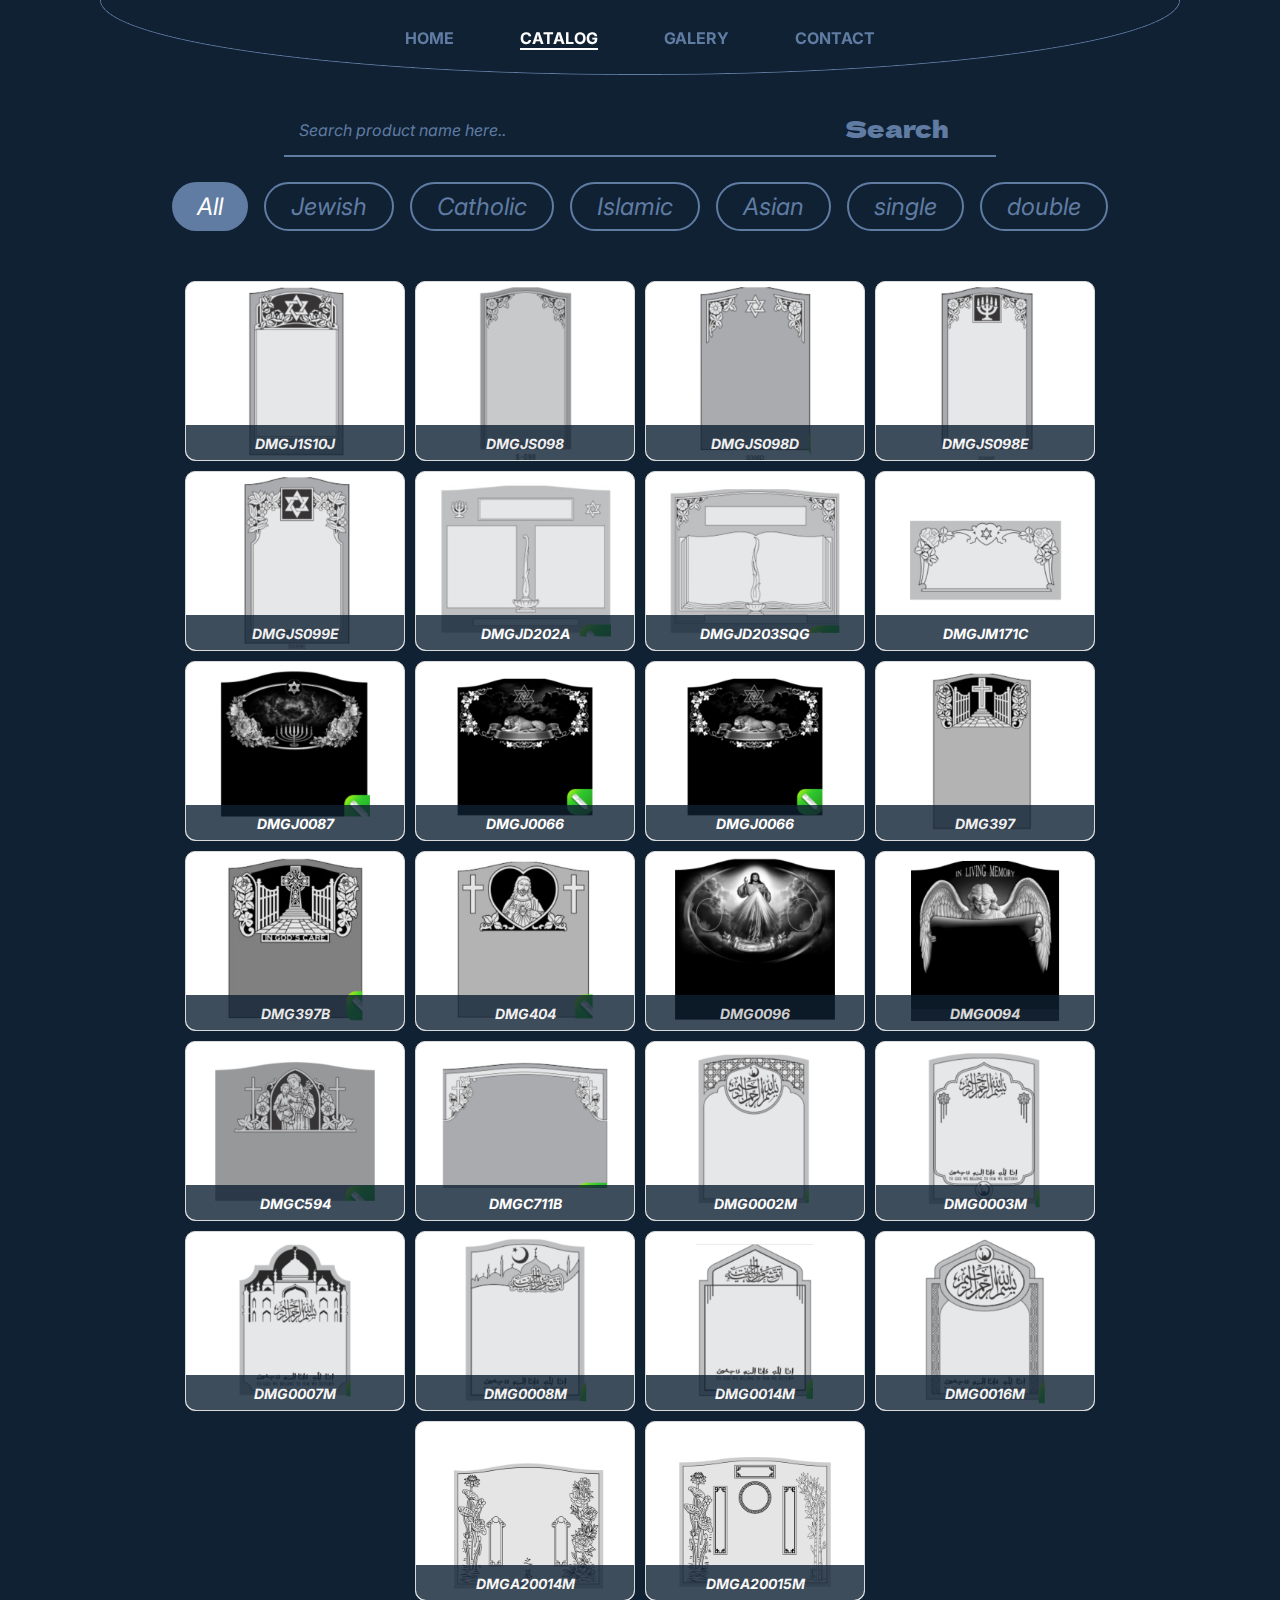
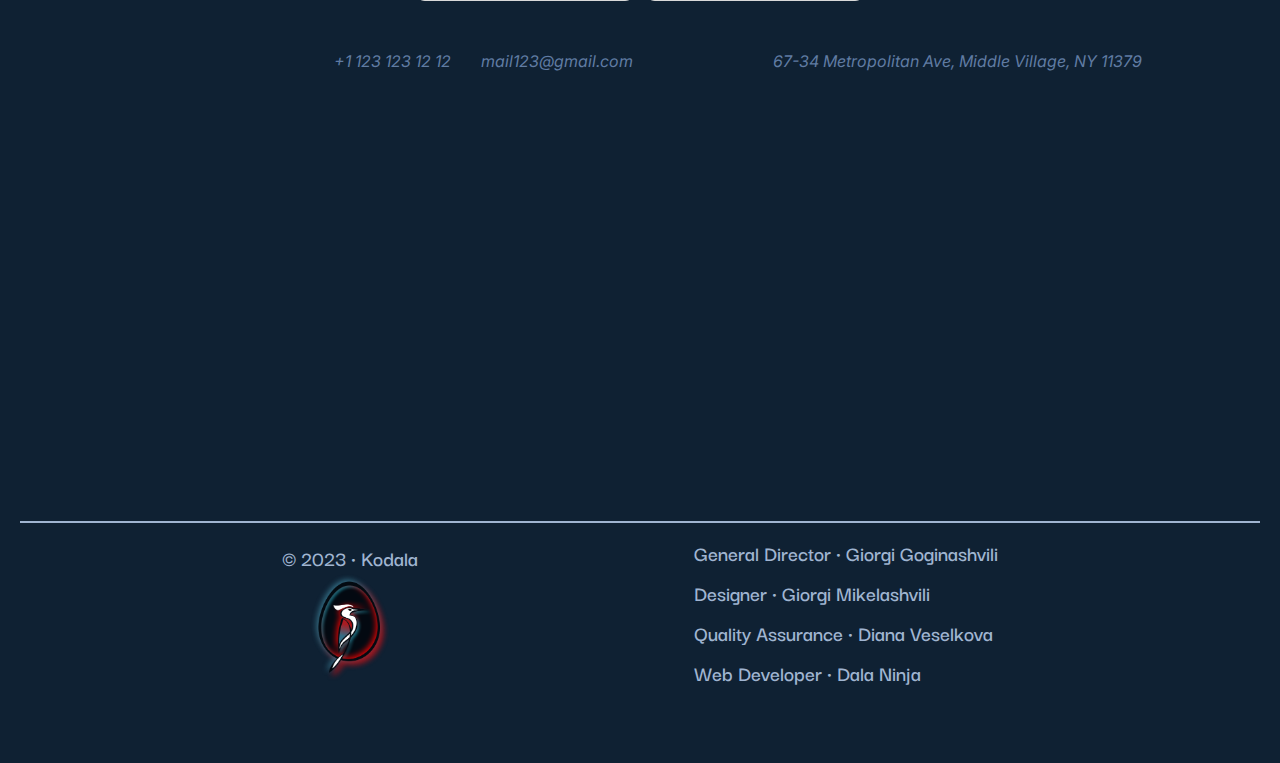
==== commit cb33c9b3: "V1.3.1" ====
--- a/catalog.html
+++ b/catalog.html
@@ -202,13 +202,16 @@
                             </div>
                             <iframe class="footer-address-map" src="https://www.google.com/maps/embed?pb=!1m18!1m12!1m3!1d1512.1294603953938!2d-73.89044471320442!3d40.71231630290286!2m3!1f0!2f0!3f0!3m2!1i1024!2i768!4f13.1!3m3!1m2!1s0x89c25e62aaedde8f%3A0xe4cf1dd9c9946255!2s67-34%20Metropolitan%20Ave%2C%20Middle%20Village%2C%20NY%2011379%2C%20USA!5e0!3m2!1sen!2sde!4v1678227033823!5m2!1sen!2sde" width="600" height="450" style="border:0;" allowfullscreen="" loading="lazy" referrerpolicy="no-referrer-when-downgrade"></iframe>
                             <div class="footer-copy-container">
-                                <div class="footer-kodala-logo" style="background-image: url(./assets/img/kodala-logo.png);"></div>
+                                <div class="footer-copy-left-side">
+                                    <p class="footer-copy-text">© 2023 • Kodala</p>
+                                    <div class="footer-kodala-logo" style="background-image: url(./assets/img/kodala-logo.png);"></div>
+                                </div>
                                 <div class="footer-creators-box">
+                                    <p class="footer-creator-text">General Director • Giorgi Goginashvili</p>
                                     <p class="footer-creator-text">Designer • Giorgi Mikelashvili</p>
-                                    <p class="footer-creator-text">General Director • Giorgi Goginashvili</p>
+                                    <p class="footer-creator-text">Quality Assurance • Diana Veselkova</p>
                                     <p class="footer-creator-text">Web Developer • Dala Ninja</p>
                                 </div>
-                                <p class="footer-copy-text">© 2023 • Kodala</p>
                             </div>
                         </div>
                     </footer>
--- a/assets/styles/styles.css
+++ b/assets/styles/styles.css
@@ -393,7 +393,8 @@
 }
 
 .intro-title-box {
-    width: 450px;
+    max-width: 450px;
+    width: 100%;
     display: flex;
     flex-direction: column;
     align-items: flex-start;
@@ -402,7 +403,8 @@
 }
 
 .intro-search-bar-box {
-    width: 450px;
+    max-width: 450px;
+    width: 100%;
     display: flex;
     flex-direction: column;
     justify-content: flex-start;
@@ -530,7 +532,8 @@
 }
 
 .about-office-title-container {
-    width: 580px;
+    max-width: 580px;
+    width: 100%;
 
     display: flex;
     flex-direction: column;
@@ -623,6 +626,7 @@
 }
 
 .design-title-container {
+    padding: 0 50px;
     display: flex;
     flex-direction: column;
     justify-content: flex-start;
@@ -632,7 +636,7 @@
 }
 
 .design-caption {
-    inline-size: 500px;
+    max-inline-size: 500px;
     overflow-wrap: break-word;
 }
 
@@ -643,7 +647,7 @@
 .footer-wrapper {
     width: 100%;
     /* margin: 75px 0; */
-    padding: 75px 0;
+    padding: 0 0 75px;
     display: flex;
     flex-direction: column;
     gap: 50px;
@@ -712,10 +716,18 @@
     margin: 0 20px;
     padding: 15px 0 0;
     display: flex;
+    flex-wrap: wrap;
     justify-content: space-evenly;
     border-top: 2px solid var(--primary-blue-li);
 
-    gap: 30px;
+    gap: 15px;
+}
+
+.footer-copy-left-side {
+    display: flex;
+    flex-direction: column;
+    justify-content: center;
+    align-items: center;
 }
 
 .footer-kodala-logo {
--- a/assets/styles/home-responsive.css
+++ b/assets/styles/home-responsive.css
@@ -29,7 +29,7 @@
     }
     
     .about-office-content {
-        padding: 60px 0 0;
+        padding: 60px 80px 0;
     }
 }
 
@@ -42,9 +42,65 @@
         flex-direction: column;
         gap: 25px;
     }
-
-    .footer-contact-container {
-
+}
+
+@media(max-width: 720px) {
+    .about-office-title {
+        font-size: 20px;
+    }
+
+    .about-office-caption {
+        font-size: 20px;
+    }
+    
+    .working-hours-container {
+        width: 300px;
+        height: 215px;
+    }
+}
+
+@media(max-width: 650px) {
+    .tombstone-section-description {
+        padding: 0 50px;
+    }
+
+    .slogans-container {
+        padding: 0;
+        gap: 50px;
+    }
+    .slogan-box {
+        width: 120px;
+    }
+
+    .design-box {
+        padding: 0;
+    }
+}
+
+@media(max-width: 520px) {
+    .intro-wrapper {
+        margin: 30px 0;
+        padding: 0 50px;
+    }
+
+    .slogan-box {
+        width: 85px;
+    }
+
+    .about-office-content {
+        padding: 60px 30px 0;
+    }
+    
+    .monument-360Deg {
+        width: 350px;
+    }
+
+    .tombstone-section-wrapper {
+        gap: 50px;
+    }
+
+    .tombstone-section-description {
+        gap: 40px;
     }
 }
 
@@ -52,11 +108,11 @@
     /* SLOGAN CONTAINER | SLOGAN BOX */
     .slogans-container {
         padding: 0;
-        gap: 32px;
+        gap: 25px;
     }
 
     .slogan-box {
-        width: 82px;
+        width: 70px;
     }
 
     /* HEADER */
@@ -104,6 +160,7 @@
 
     .intro-wrapper {
         margin: 10px 0 0;
+        padding: 0 30px;
     }
 
     .intro-title-box {
@@ -111,7 +168,7 @@
     }
 
     .intro-search-bar-box {
-        width: 250px;
+        max-width: 250px;
         justify-content: center;
         align-items: center;
     }
@@ -148,14 +205,14 @@
     }
 
     .about-office-content {
-        padding: 75px 0 0;
+        padding: 70px 15px 0;
         flex-direction: column;
         align-items: center;
         justify-content: flex-start;
     }
 
     .about-office-title-container {
-        width: 320px;
+        max-width: 380px;
         align-items: flex-end;
         justify-content: center;
         gap: 35px;
@@ -165,7 +222,7 @@
         font-size: 24px;
         line-height: 30px;
         color: var(--primary-white);
-        inline-size: 110px;
+        max-inline-size: 110px;
         overflow-wrap: break-word;
         text-align: center;
     }
@@ -174,7 +231,7 @@
         font-size: 12px;
         line-height: 12px;
         color: white;
-        inline-size: 320px;
+        max-inline-size: 320px;
         overflow-wrap: break-word;
     }
 
@@ -194,7 +251,7 @@
         padding: 0;
         flex-direction: column;
         align-items: center;
-        gap: 35px;
+        gap: 10px;
     }
 
     .design-section-wrapper {
@@ -204,10 +261,20 @@
     .design-section-content {
         gap: 40px;
     }
+
+    .design-title-container {
+        padding: 0 20px;
+        gap: 15px;
+    }
     
     .design-caption {
-        inline-size: 300px;
-    }
+        max-inline-size: 300px;
+    }
+
+    .monument-360Deg {
+        width: 280px;
+    }
+    
     
     /* FOOTER */
     .footer-wrapper {
@@ -238,4 +305,48 @@
 
         background-position: 75%;
     }
+
+    .footer-creator-text, 
+    .footer-copy-text {
+        font-size: 18px;
+    }
+
+    .footer-kodala-logo {
+        width: 60px;
+        height: 85px;
+    }
+}
+
+@media(max-width: 320px) {
+    .slogan-box {
+        width: 60px;
+    }
+
+    .design-caption {
+        max-inline-size: 200px;
+    }
+
+    .monument-360Deg {
+        width: 200px;
+    }
+
+    .working-hours-container {
+        height: 144px;
+        width: 200px;
+    }
+
+    .footer-social-links-container {
+        padding: 0 20px;
+    }
+
+    .whatsup-caption, 
+    .email-caption,
+    .footer-address {
+        font-size: 14px;
+    }
+
+    .footer-address {
+        max-inline-size: 200px;
+    }
+
 }--- a/assets/styles/primary-styles-responsive.css
+++ b/assets/styles/primary-styles-responsive.css
@@ -7,6 +7,31 @@
     .radio-btn {
         padding: 6px 22px;
         font-size: 18px;
+    }
+}
+
+@media(max-width: 650px) {
+    .primary-slogan-img {
+        width: 45px;
+    }
+    
+    .primary-slogan-caption {
+        font-size: 14px;
+    }
+}
+
+@media(max-width: 520px) {
+    .primary-title {
+        font-size: 38px;
+        line-height: 46px;
+    }
+
+    .primary-slogan-img {
+        width: 40px;
+    }
+
+    .primary-slogan-caption {
+        font-size: 12px;
     }
 }
 
@@ -27,7 +52,7 @@
     }
 
     .primary-slogan-img {
-        width: 42px;
+        width: 35px;
     }
 
     .primary-slogan-caption {
@@ -62,4 +87,28 @@
     .primary-page-link {
         font-size: 14px;
     }
-}+
+    .primary-caption-lil {
+        font-size: 14px;
+    }
+}
+
+@media(max-width: 320px) {
+    .primary-slogan-img {
+        width: 25px;
+    }
+
+    .primary-slogan-caption {
+        font-size: 8px;
+    }
+
+    .primary-caption {
+        font-size: 12px;
+        line-height: 18px;
+    }
+
+    .primary-icon {
+        font-size: 16px;
+    }
+}
+
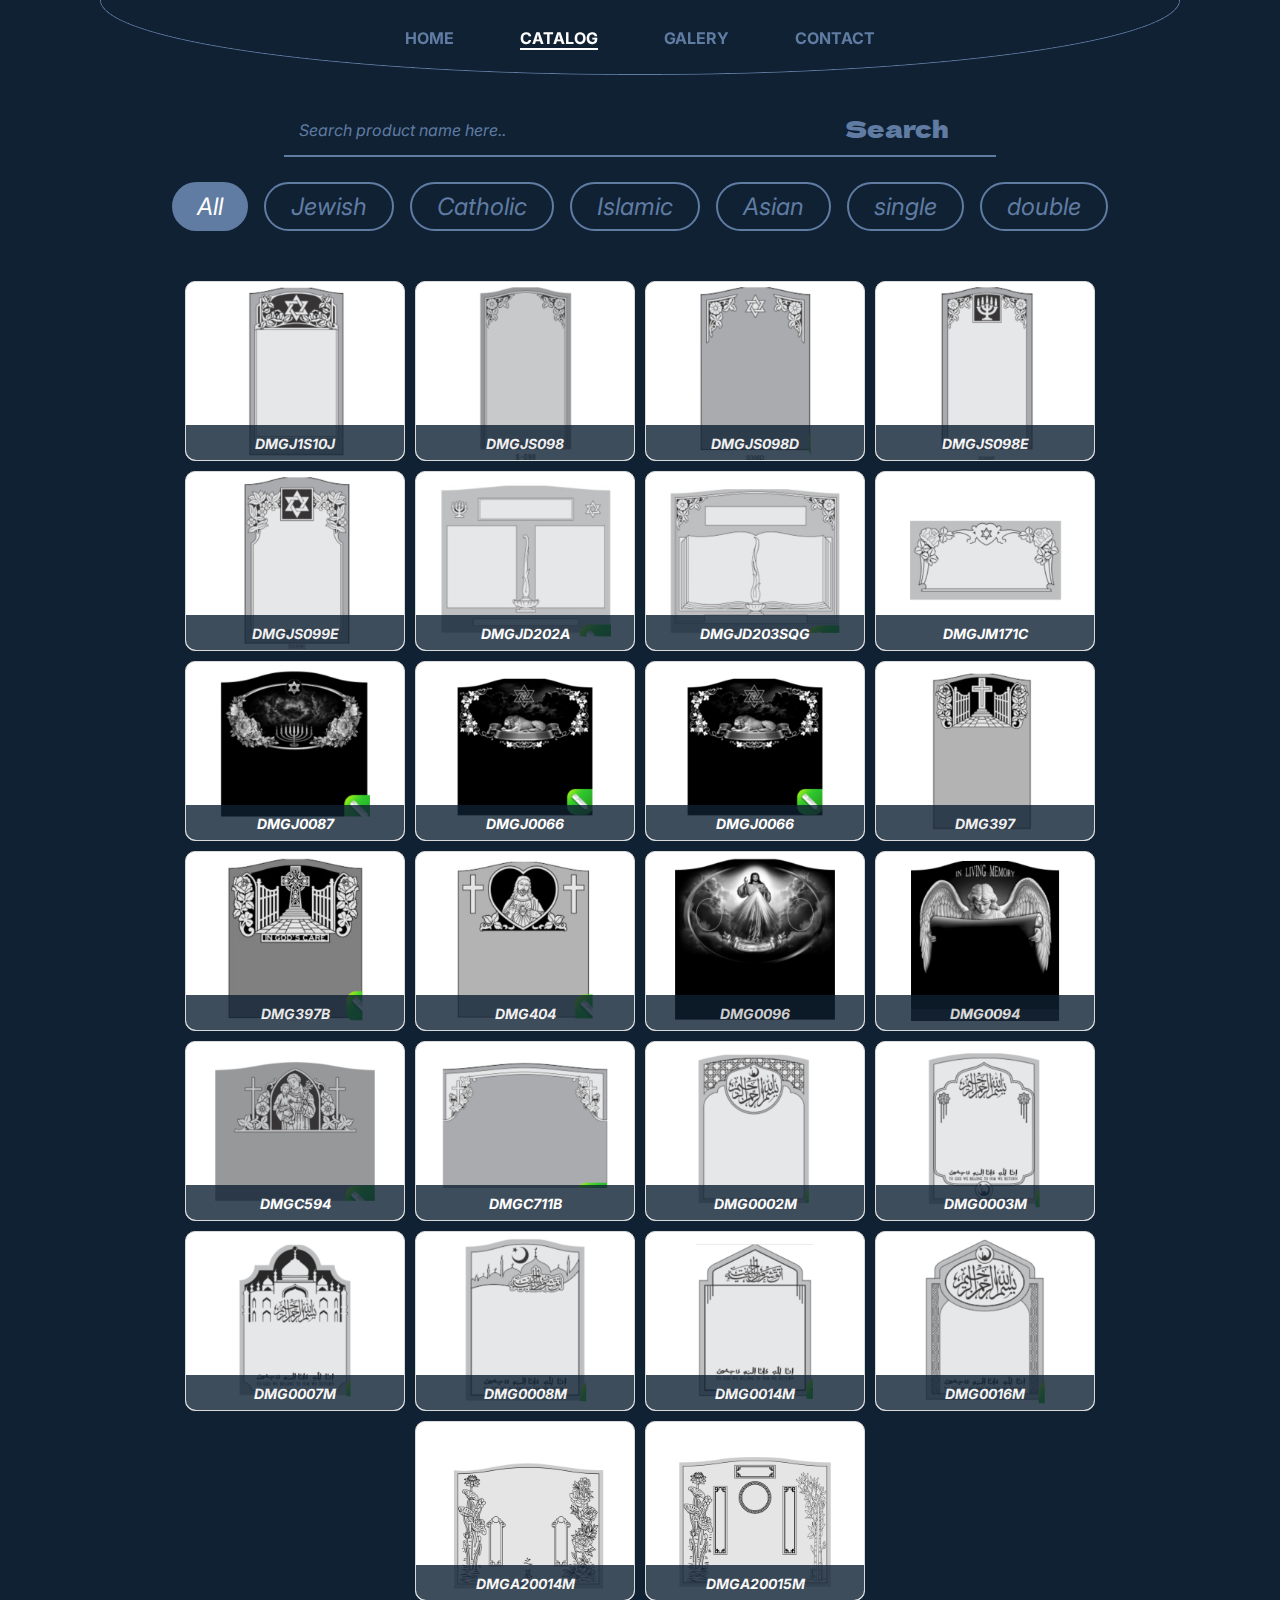
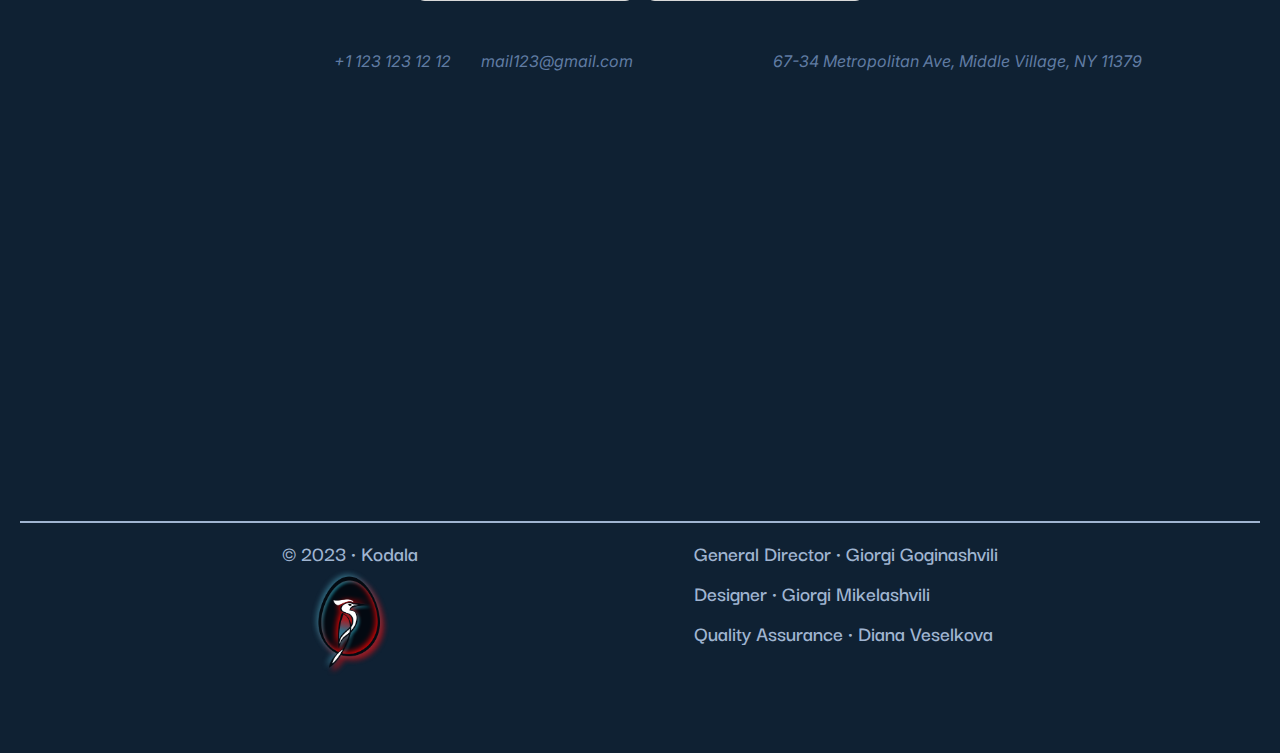
==== commit 7451630f: "Ref END" ====
--- a/catalog.html
+++ b/catalog.html
@@ -47,12 +47,14 @@
                             </li>
                         </ul>
                     </nav>
-                    <a href="./index.html">
-                        <div class="logo" style="background-image: url(./assets/img/headerImgs/logo.png)"></div>
-                    </a>
-                    <button class="header-hamburger-btn">
-                        <div class="hamburger-btn-bar"></div>
-                    </button>
+                    <div class="header-btns">
+                        <a href="./index.html">
+                            <div class="logo" style="background-image: url(./assets/img/headerImgs/logo.png)"></div>
+                        </a>
+                        <button class="header-hamburger-btn">
+                            <div class="hamburger-btn-bar"></div>
+                        </button>
+                    </div>
                     <nav class="mobile-nav">
                         <div class="mobile-nav-content">
                             <ul>
@@ -73,22 +75,22 @@
                             <div class="mobile-nav-social-links-container">
                                 <div class="mobile-nav-social-links">
                                     <a href="#">
-                                        <i class="fa-brands fa-youtube primary-icon"></i>
-                                    </a>
-                                    <a href="#">
-                                        <i class="fa-brands fa-facebook primary-icon"></i>
-                                    </a>
-                                    <a href="#">
-                                        <i class="fa-brands fa-instagram primary-icon"></i>
+                                        <i class="fa-brands fa-youtube social-icons"></i>
+                                    </a>
+                                    <a href="#">
+                                        <i class="fa-brands fa-facebook social-icons"></i>
+                                    </a>
+                                    <a href="#">
+                                        <i class="fa-brands fa-instagram social-icons"></i>
                                     </a>
                                 </div>
                                 <div class="mobile-nav-contact-container">
                                     <a class="mobile-nav-whatsup-caption" href="tel:+11231231212">
-                                        <i class="fa-brands fa-whatsapp primary-icon"></i>
+                                        <i class="fa-brands fa-whatsapp contact-icons"></i>
                                         +1 123 123 12 12
                                     </a>
                                     <a class="mobile-nav-email-caption" href="mailto:mail123@gmail.com">
-                                        <i class="fa-regular fa-envelope primary-icon"></i>
+                                        <i class="fa-regular fa-envelope contact-icons"></i>
                                         mail123@gmail.com
                                     </a>
                                 </div>
@@ -96,14 +98,21 @@
                                     <a class="mobile-nav-address"
                                         href="https://www.google.com/maps/search/67-34+Metropolitan+Ave,+Middle+Village,+NY+11379/"
                                         target="_blank">
-                                        <i class="fa-sharp fa-solid fa-location-dot primary-icon"></i>
+                                        <i class="fa-sharp fa-solid fa-location-dot contact-icons"></i>
                                         67-34 Metropolitan Ave, Middle Village, NY 11379</a>
                                 </div>
                             </div>
-                            <iframe class="mobile-nav-address-map"
-                                src="https://www.google.com/maps/embed?pb=!1m18!1m12!1m3!1d1512.1294603953938!2d-73.89044471320442!3d40.71231630290286!2m3!1f0!2f0!3f0!3m2!1i1024!2i768!4f13.1!3m3!1m2!1s0x89c25e62aaedde8f%3A0xe4cf1dd9c9946255!2s67-34%20Metropolitan%20Ave%2C%20Middle%20Village%2C%20NY%2011379%2C%20USA!5e0!3m2!1sen!2sde!4v1678227033823!5m2!1sen!2sde"
-                                width="600" height="450" style="border:0;" allowfullscreen="" loading="lazy"
-                                referrerpolicy="no-referrer-when-downgrade"></iframe>
+                            <div class="mobile-nav-copy-container">
+                                <div class="mobile-nav-copy-left-side">
+                                    <p class="mobile-nav-copy-text">© 2023 • Kodala</p>
+                                    <div class="mobile-nav-kodala-logo" style="background-image: url(./assets/img/kodala-logo.png);"></div>
+                                </div>
+                                <div class="mobile-nav-creators-box">
+                                    <p class="mobile-nav-creator-text">General Director • Giorgi Goginashvili</p>
+                                    <p class="mobile-nav-creator-text">Designer • Giorgi Mikelashvili</p>
+                                    <p class="mobile-nav-creator-text">Quality Assurance • Diana Veselkova</p>
+                                </div>
+                            </div>
                         </div>
                     </nav>
                 </div>
@@ -175,32 +184,37 @@
                             <div class="footer-social-links-container">
                                 <div class="footer-social-links">
                                     <a href="#">
-                                        <i class="fa-brands fa-youtube primary-icon"></i>
-                                    </a>
-                                    <a href="#">
-                                        <i class="fa-brands fa-facebook primary-icon"></i>
-                                    </a>
-                                    <a href="#">
-                                        <i class="fa-brands fa-instagram primary-icon"></i>
+                                        <i class="fa-brands fa-youtube footer-social-icons"></i>
+                                    </a>
+                                    <a href="#">
+                                        <i class="fa-brands fa-facebook footer-social-icons"></i>
+                                    </a>
+                                    <a href="#">
+                                        <i class="fa-brands fa-instagram footer-social-icons"></i>
                                     </a>
                                 </div>
                                 <div class="footer-contact-container">
                                     <a class="whatsup-caption" href="tel:+11231231212">
-                                        <i class="fa-brands fa-whatsapp primary-icon"></i>
+                                        <i class="fa-brands fa-whatsapp footer-contact-icons"></i>
                                         +1 123 123 12 12
-                                    </a>                              
+                                    </a>
                                     <a class="email-caption" href="mailto:mail123@gmail.com">
-                                        <i class="fa-regular fa-envelope primary-icon"></i>
+                                        <i class="fa-regular fa-envelope footer-contact-icons"></i>
                                         mail123@gmail.com
                                     </a>
                                 </div>
                                 <div class="footer-address-container">
-                                    <a class="footer-address" href="https://www.google.com/maps/search/67-34+Metropolitan+Ave,+Middle+Village,+NY+11379/" target="_blank">
-                                        <i class="fa-sharp fa-solid fa-location-dot primary-icon"></i>
+                                    <a class="footer-address"
+                                        href="https://www.google.com/maps/search/67-34+Metropolitan+Ave,+Middle+Village,+NY+11379/"
+                                        target="_blank">
+                                        <i class="fa-sharp fa-solid fa-location-dot footer-contact-icons"></i>
                                         67-34 Metropolitan Ave, Middle Village, NY 11379</a>
                                 </div>
                             </div>
-                            <iframe class="footer-address-map" src="https://www.google.com/maps/embed?pb=!1m18!1m12!1m3!1d1512.1294603953938!2d-73.89044471320442!3d40.71231630290286!2m3!1f0!2f0!3f0!3m2!1i1024!2i768!4f13.1!3m3!1m2!1s0x89c25e62aaedde8f%3A0xe4cf1dd9c9946255!2s67-34%20Metropolitan%20Ave%2C%20Middle%20Village%2C%20NY%2011379%2C%20USA!5e0!3m2!1sen!2sde!4v1678227033823!5m2!1sen!2sde" width="600" height="450" style="border:0;" allowfullscreen="" loading="lazy" referrerpolicy="no-referrer-when-downgrade"></iframe>
+                            <iframe class="footer-address-map"
+                                src="https://www.google.com/maps/embed?pb=!1m18!1m12!1m3!1d1512.1294603953938!2d-73.89044471320442!3d40.71231630290286!2m3!1f0!2f0!3f0!3m2!1i1024!2i768!4f13.1!3m3!1m2!1s0x89c25e62aaedde8f%3A0xe4cf1dd9c9946255!2s67-34%20Metropolitan%20Ave%2C%20Middle%20Village%2C%20NY%2011379%2C%20USA!5e0!3m2!1sen!2sde!4v1678227033823!5m2!1sen!2sde"
+                                width="600" height="450" style="border:0;" allowfullscreen="" loading="lazy"
+                                referrerpolicy="no-referrer-when-downgrade"></iframe>
                             <div class="footer-copy-container">
                                 <div class="footer-copy-left-side">
                                     <p class="footer-copy-text">© 2023 • Kodala</p>
@@ -210,7 +224,6 @@
                                     <p class="footer-creator-text">General Director • Giorgi Goginashvili</p>
                                     <p class="footer-creator-text">Designer • Giorgi Mikelashvili</p>
                                     <p class="footer-creator-text">Quality Assurance • Diana Veselkova</p>
-                                    <p class="footer-creator-text">Web Developer • Dala Ninja</p>
                                 </div>
                             </div>
                         </div>
--- a/assets/styles/styles.css
+++ b/assets/styles/styles.css
@@ -51,42 +51,57 @@
     position: fixed;
     top: 0;
     z-index: 3;
+} 
+
+.header-wrapper {
+    width: 100%;
+    height: 100%;
+
+    display: flex;
+    justify-content: center;
+    align-items: center;
+}
+
+.header-nav {
+    width: 1080px;
+    height: 100%;
+
+    background-image: url('../img/headerImgs/halfEllipse copy.png');
+    background-size: contain;
+    background-repeat: no-repeat;
+    background-position: center;
+
+    display: flex;
+    justify-content: center;
+    align-items: center;
     transition: transform 0.2s ease-out;
 }
 
-header.header-hide {
+.header-nav.header-nav-hide {
     transform: translateY(-100%);
     transition: transform 0.2s ease-out;
 }
-  
-
-.header-wrapper {
-    width: 100%;
-    height: 100%;
-
-    display: flex;
-    justify-content: center;
-    align-items: center;
-}
-
-.header-nav {
-    width: 1080px;
-    height: 100%;
-
-    background-image: url('../img/headerImgs/halfEllipse copy.png');
-    background-size: contain;
-    background-repeat: no-repeat;
-    background-position: center;
-
-    display: flex;
-    justify-content: center;
-    align-items: center;
-}
 
 .header-nav ul {
     display: flex;
     flex-direction: row;
     gap: 66px;
+}
+
+.header-btns {
+    width: 100%;
+    height: 100%;
+    padding: 0 20px;
+
+    display: none;
+    justify-content: space-between;
+    align-items: center;
+    transition: transform 0.2s ease-out;
+}
+
+.header-btns.header-hide {
+    transform: translateY(-100%);
+    transition: transform 0.2s ease-out;
 }
 
 .mobile-nav {
@@ -137,6 +152,7 @@
 
 .mobile-nav-content  {
     width: 100%;
+    padding: 0 20px;
 
     display: flex;
     flex-direction: column;
@@ -167,7 +183,7 @@
     flex-wrap: wrap;
     justify-content: center;
     align-items: center;
-    gap: 10px;
+    gap: 25px;
 }
 
 .mobile-nav-whatsup-caption,
@@ -188,18 +204,77 @@
     line-height: 19px;
     text-align: center;
     color: var(--primary-blue);
+	transition: all .2s;
+}
+
+.social-icons {
+    font-size: 28px;
+    color: var(--primary-blue);
+    cursor: pointer;
+	transition: all .2s;
+}
+
+.contact-icons {
+    font-size: 20px;
+}
+
+.mobile-nav-whatsup-caption:hover, 
+.mobile-nav-email-caption:hover,
+.mobile-nav-address:hover,
+.social-icons:hover {
+    transform:  scale(1.1);
 }
 
 .mobile-nav-address-container {
     display: flex;
     justify-content: center;
     align-items: center;
-
-}
-
-.mobile-nav-address-map {
-    width: 100%;
-    height: 250px;
+}
+
+.mobile-nav-copy-container {
+    width: 100%;
+    margin: 0 20px;
+    padding: 15px 0 0;
+    display: flex;
+    flex-wrap: wrap;
+    justify-content: space-evenly;
+    border-top: 2px solid var(--primary-blue-li);
+
+    gap: 15px;
+}
+
+.mobile-nav-copy-left-side {
+    display: flex;
+    flex-direction: column;
+    justify-content: center;
+    align-items: center;
+}
+
+.mobile-nav-kodala-logo { 
+    /* width: 230px;
+    height: 320px; */
+
+    width: 80px;
+    height: 110px;
+
+    background-size: cover;
+    background-repeat: no-repeat;
+    background-position: center;
+}
+
+.mobile-nav-creators-box {
+    display: flex;
+    flex-direction: column;
+    gap: 10px;
+}
+
+.mobile-nav-creator-text,
+.mobile-nav-copy-text {
+    font-family: 'Darker Grotesque';
+    font-style: normal;
+    font-weight: 600;
+    font-size: 22px;
+    color: var(--primary-blue-li);
 }
 
 /* PAGE LOGO */
@@ -693,8 +768,25 @@
     line-height: 19px;
     text-align: center;
     color: var(--primary-blue);
-
-    
+	transition: all .2s;
+}
+
+.footer-social-icons {
+    font-size: 24px;
+    color: var(--primary-blue);
+    cursor: pointer;
+	transition: all .2s;
+}
+
+.footer-contact-icons {
+    font-size: 18px;
+}
+
+.whatsup-caption:hover, 
+.email-caption:hover,
+.footer-address:hover,
+.footer-social-icons:hover {
+	transform:  scale(1.2);
 }
 
 .footer-address-container {
@@ -730,7 +822,7 @@
     align-items: center;
 }
 
-.footer-kodala-logo {
+.footer-kodala-logo { 
     /* width: 230px;
     height: 320px; */
 
--- a/assets/styles/home-responsive.css
+++ b/assets/styles/home-responsive.css
@@ -3,9 +3,8 @@
         position: fixed;
         z-index: 10;
     }
-    .header-wrapper {
-        padding: 0 20px;
-        justify-content: space-between;
+    .header-btns {
+        display: flex;
     }
     .header-nav {
         display: none;
@@ -138,7 +137,7 @@
     }
 
     .mobile-nav  {
-        padding: 70px 0;
+        padding: 80px 0 120px;
     }
 
     .mobile-nav ul a {
@@ -156,6 +155,30 @@
 
     .mobile-nav-address-map {
         height: 230px;
+    }
+
+    .mobile-nav-creator-text, 
+    .mobile-nav-copy-text {
+        font-size: 14px;
+    }
+
+    .mobile-nav-kodala-logo {
+        width: 60px;
+        height: 85px;
+    }
+
+    .mobile-nav-whatsup-caption,
+    .mobile-nav-email-caption,
+    .mobile-nav-address {
+        font-size: 14px;
+    }
+
+    .social-icons {
+        font-size: 24px;
+    }
+    
+    .contact-icons {
+        font-size: 18px;
     }
 
     .intro-wrapper {
--- a/assets/styles/catalog-page/catalog-page.css
+++ b/assets/styles/catalog-page/catalog-page.css
@@ -119,6 +119,7 @@
 .modal-container {
     width: 100%;
     height: 100%;
+    padding: 0 50px;
     
     display: flex;
     justify-content: center;
@@ -129,9 +130,7 @@
     left: 0;
     right: 0;
     bottom: 0;
-    z-index: 3;
-
-    overflow-y: scroll;
+    z-index: 10;
 }
 
 .modal-bg {
--- a/assets/styles/catalog-page/catalog-page-responsive.css
+++ b/assets/styles/catalog-page/catalog-page-responsive.css
@@ -27,6 +27,65 @@
     }
 }
 
+@media(max-width: 820px) {
+    .modal-content {
+        max-width: 600px;
+        max-height: 760px;
+        flex-direction: column;
+        justify-content: center;
+        gap: 25px;
+    }
+
+    .modal-image {
+        width: 200px;
+        height: 300px;
+    }
+    
+    .modal-subtitle {
+        font-size: 22px;
+    }
+
+    .modal-caption {
+        font-size: 16px;
+    }
+}
+
+@media(max-width: 480px) {
+    .catalog-section {
+        padding: 0 5%;
+    }
+}
+
+@media(max-width: 450px) {
+    .modal-content {
+        max-height: 700px;
+        padding: 0 30px;
+    }
+
+    .modal-image {
+        width: 170px;
+        height: 255px;
+    }
+    
+    .modal-subtitle {
+        font-size: 20px;
+    }
+
+    .modal-caption {
+        font-size: 14px;
+    }
+
+    .modal-close {
+        top: 15px;
+        right: 15px;
+    }
+
+    .product-card {
+        width: 160px;
+        height: 135px;
+    }
+}
+
 @media(max-width: 390px) {
     .product-card {
         width: 140px;
@@ -43,8 +102,8 @@
     }
 
     .modal-image {
-        width: 200px;
-        height: 300px;
+        width: 150px;
+        height: 225px;
     }
 
     .modal-subtitle {
@@ -57,8 +116,78 @@
 
     .modal-close {
         font-size: 30px;
+    }
+}
 
-        top: 15px;
-        right: 20px;
+@media(max-width: 320px) {
+    .modal-container {
+        padding: 0 30px;
     }
-}+    
+    .modal-content {
+        max-height: 500px;
+    }
+
+    .modal-image {
+        width: 120px;
+        height: 180px;
+    }
+
+    .modal-subtitle {
+        font-size: 12px;
+    }
+    .modal-caption {
+        font-size: 10px;
+    }
+}
+
+@media(max-width: 350px) {
+    .product-card {
+        width: 120px;
+        height: 105px;
+    }
+}
+
+
+@media(max-width: 300px) {
+    .modal-close {
+        top: 10px;
+        right: 10px;
+    }
+
+    .modal-content {
+        padding: 0 10px;
+    }
+
+    .modal-image {
+        width: 100px;
+        height: 150px;
+    }
+
+    .product-card {
+        width: 100px; 
+        height: 82px;
+    }
+
+    .radio-btn {
+        font-size: 12px;
+    }
+}
+
+@media(max-width: 250px) {
+    .modal-close {
+        font-size: 28px;
+    }
+    .modal-subtitle {
+        font-size: 10px;
+    }
+
+    .modal-caption {
+        font-size: 8px;
+    }
+
+    .product-card {
+        width: 80px;
+        height: 65px;
+    }
+}
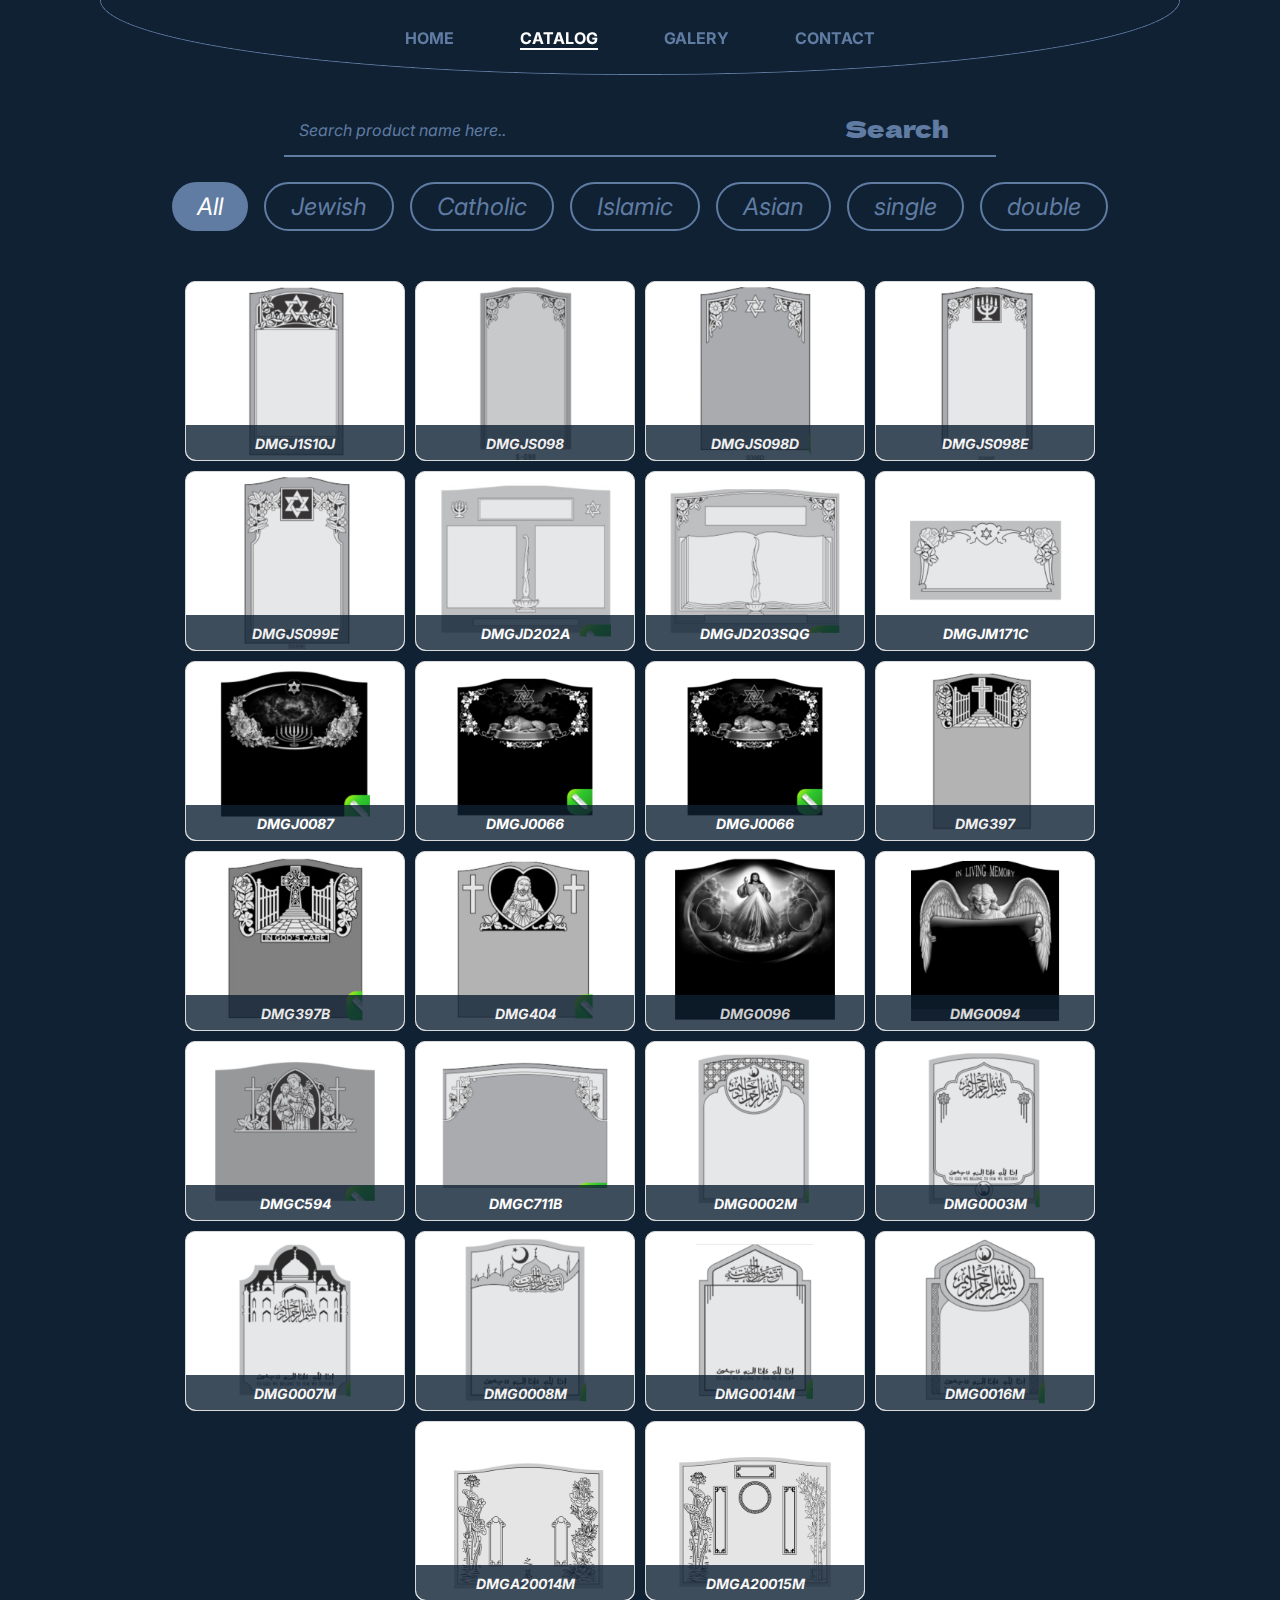
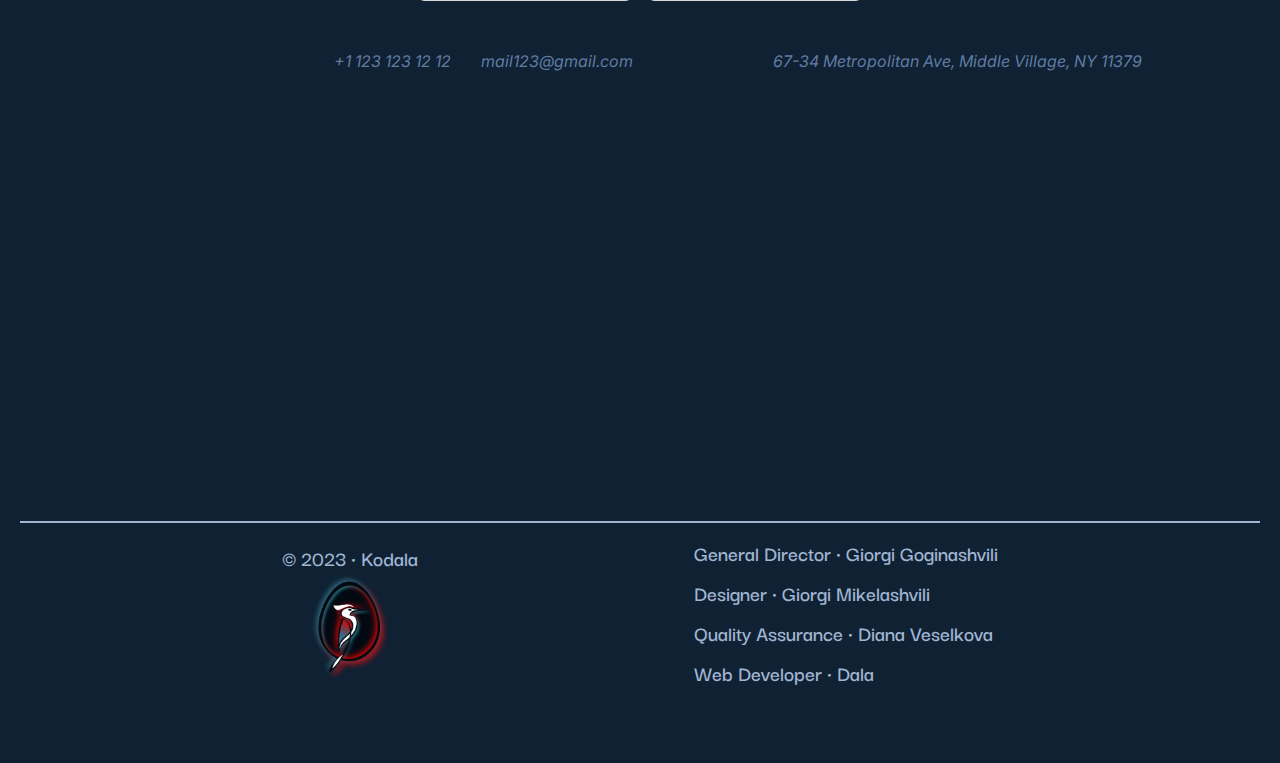
==== commit 72d19679: "Ref" ====
--- a/catalog.html
+++ b/catalog.html
@@ -111,6 +111,7 @@
                                     <p class="mobile-nav-creator-text">General Director • Giorgi Goginashvili</p>
                                     <p class="mobile-nav-creator-text">Designer • Giorgi Mikelashvili</p>
                                     <p class="mobile-nav-creator-text">Quality Assurance • Diana Veselkova</p>
+                                    <p class="mobile-nav-creator-text">Web Developer • Dala</p>
                                 </div>
                             </div>
                         </div>
@@ -224,6 +225,7 @@
                                     <p class="footer-creator-text">General Director • Giorgi Goginashvili</p>
                                     <p class="footer-creator-text">Designer • Giorgi Mikelashvili</p>
                                     <p class="footer-creator-text">Quality Assurance • Diana Veselkova</p>
+                                    <p class="footer-creator-text">Web Developer • Dala</p>
                                 </div>
                             </div>
                         </div>
